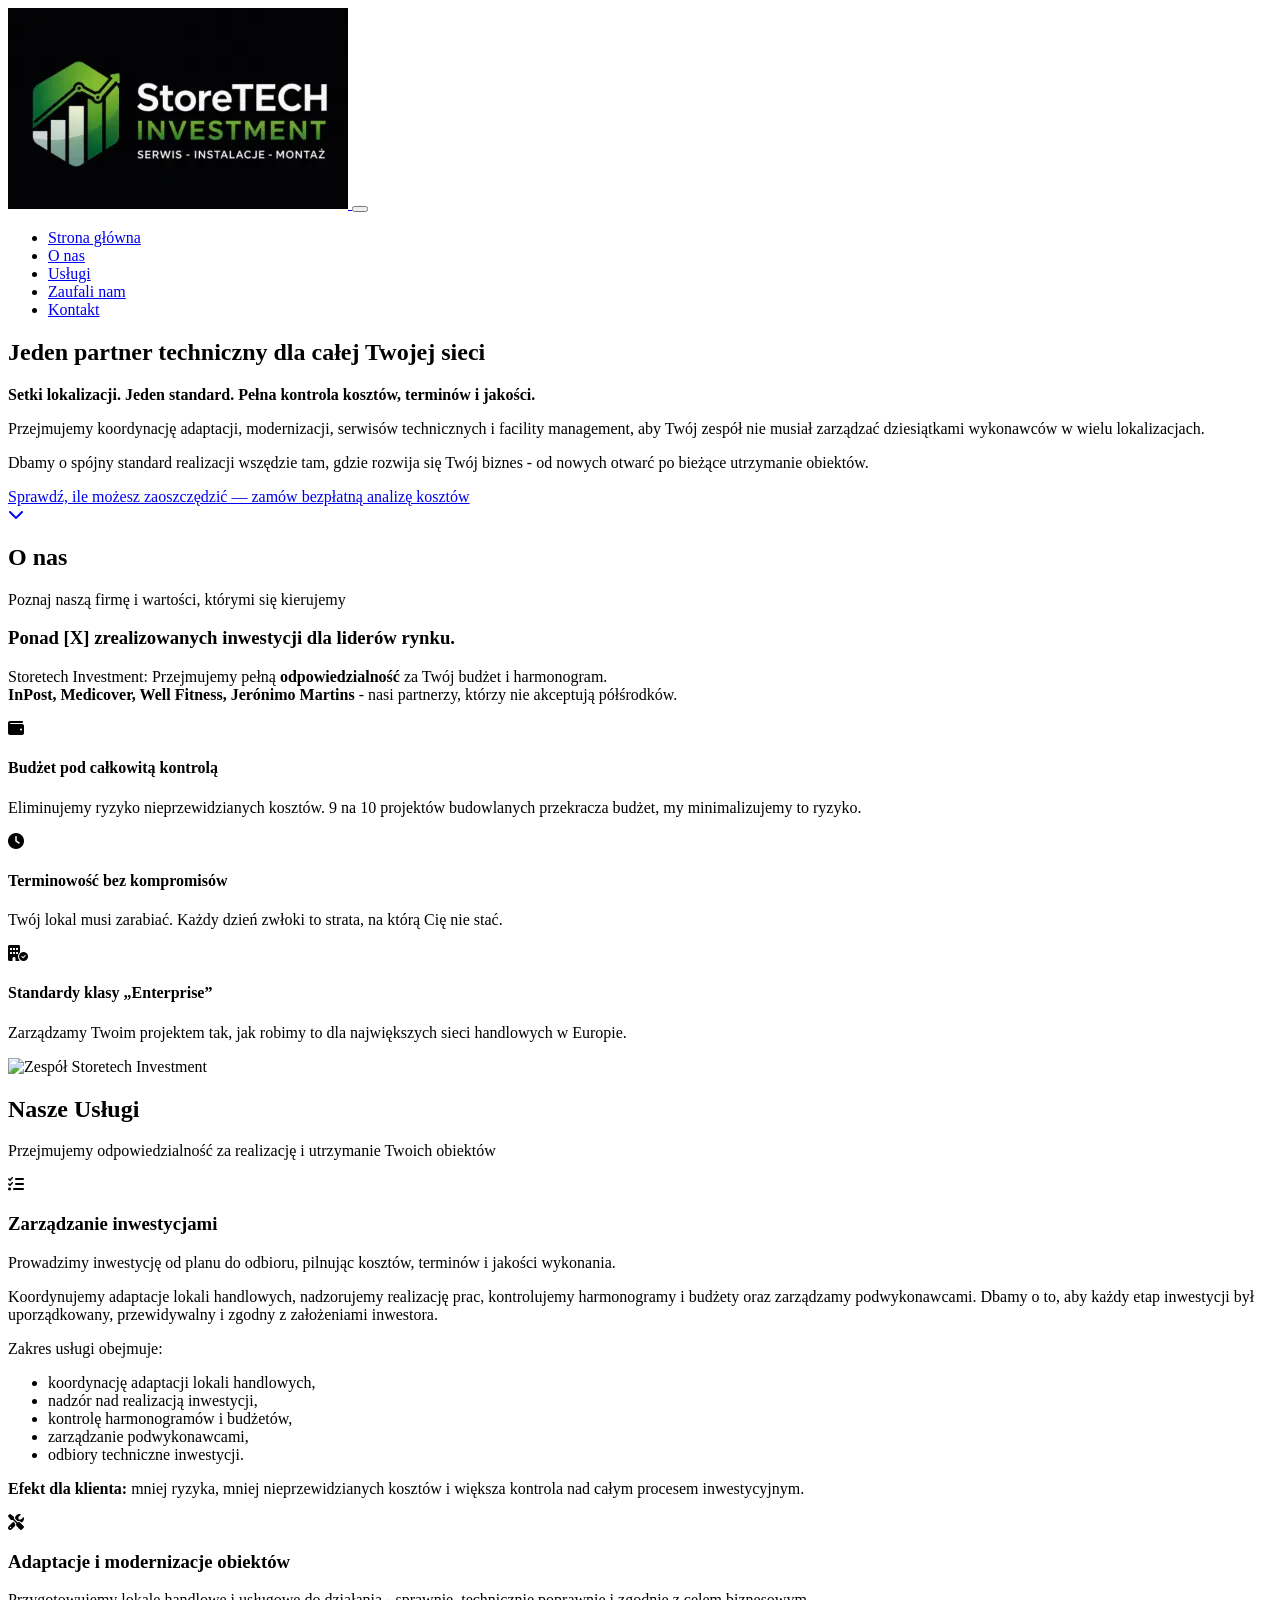
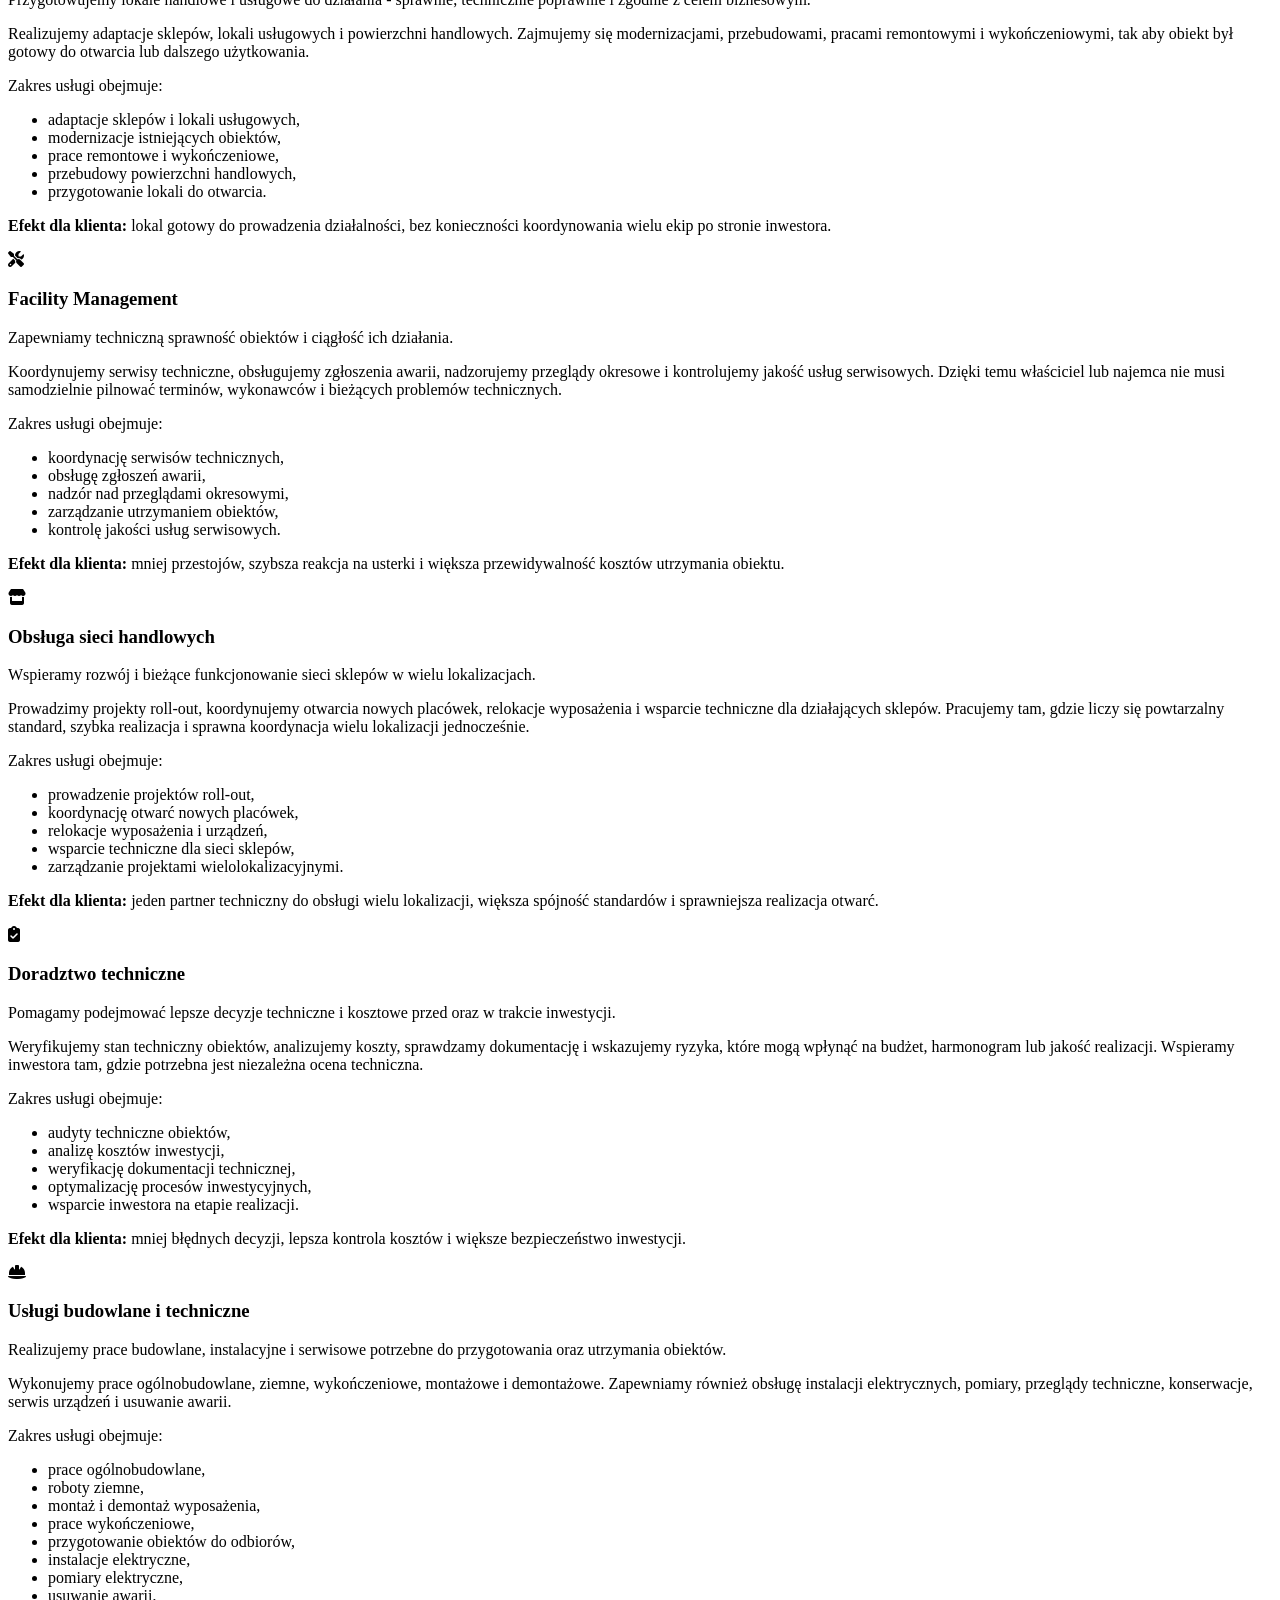
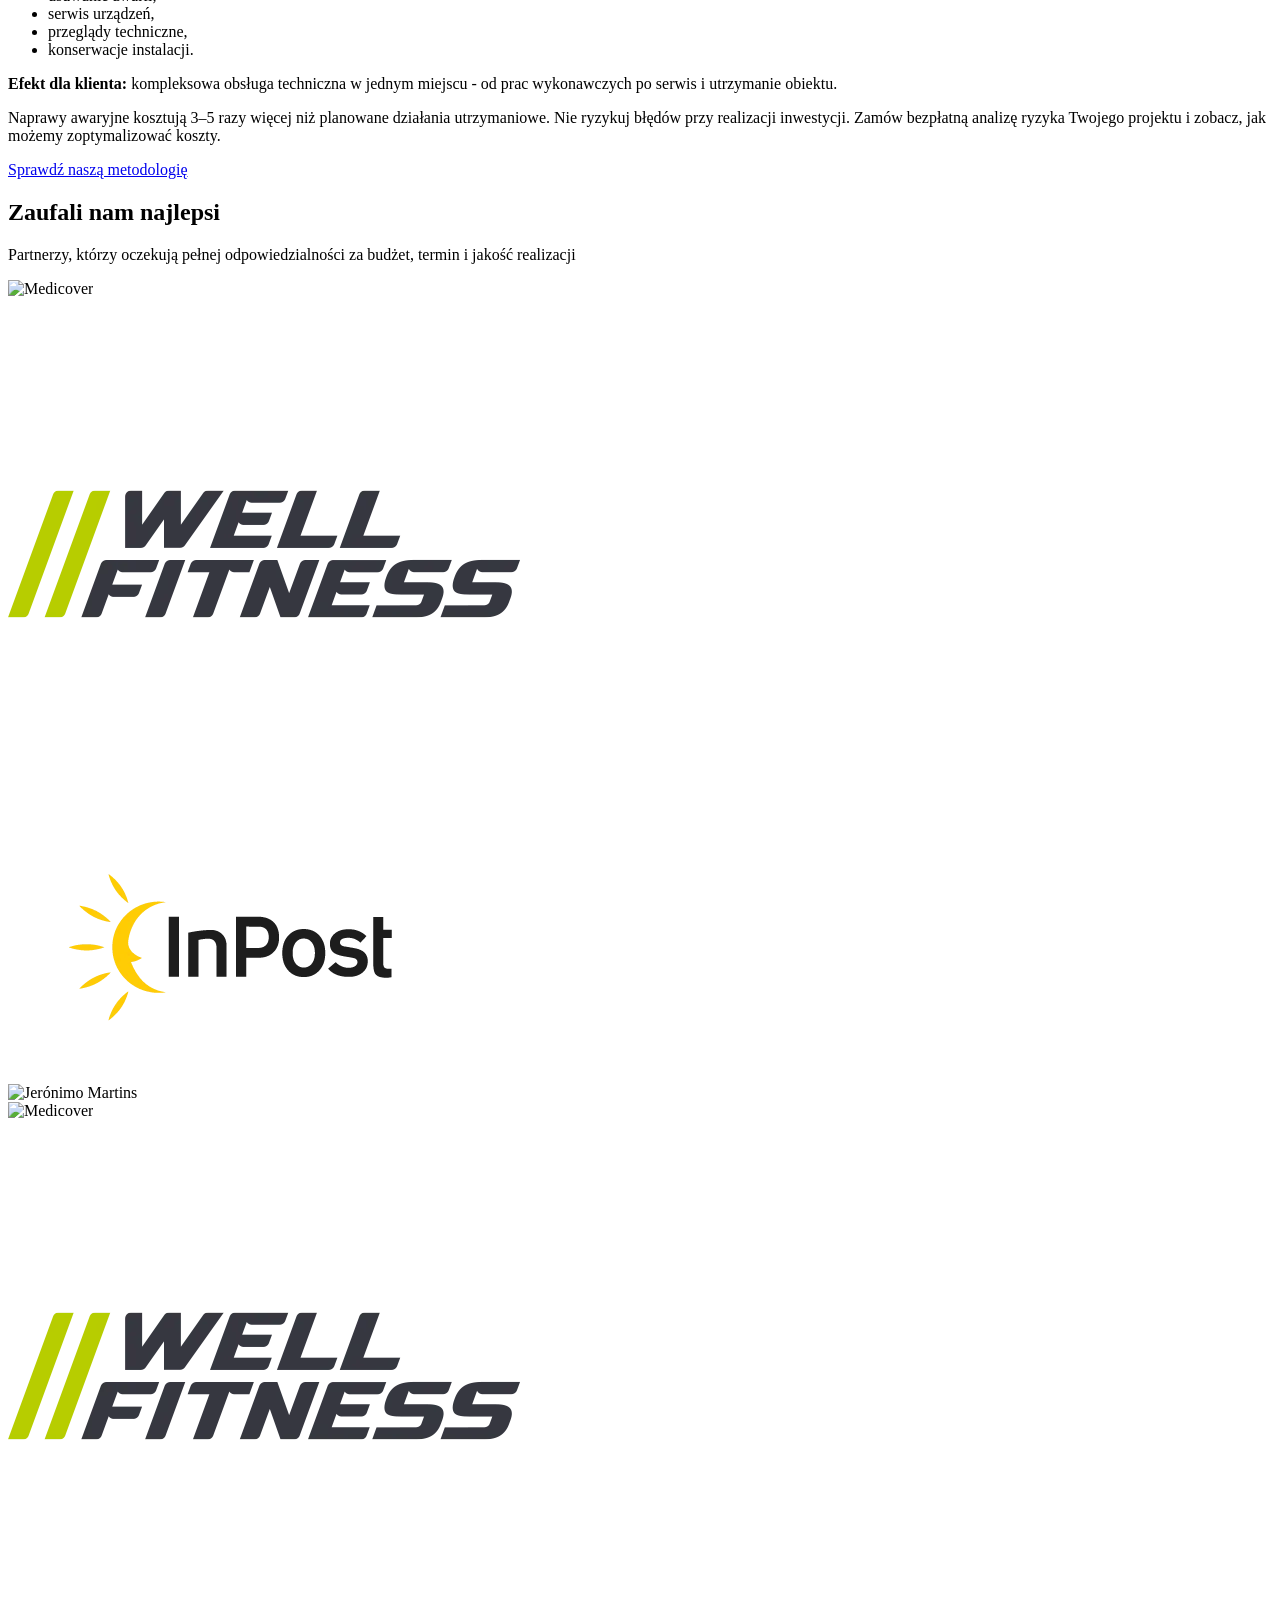
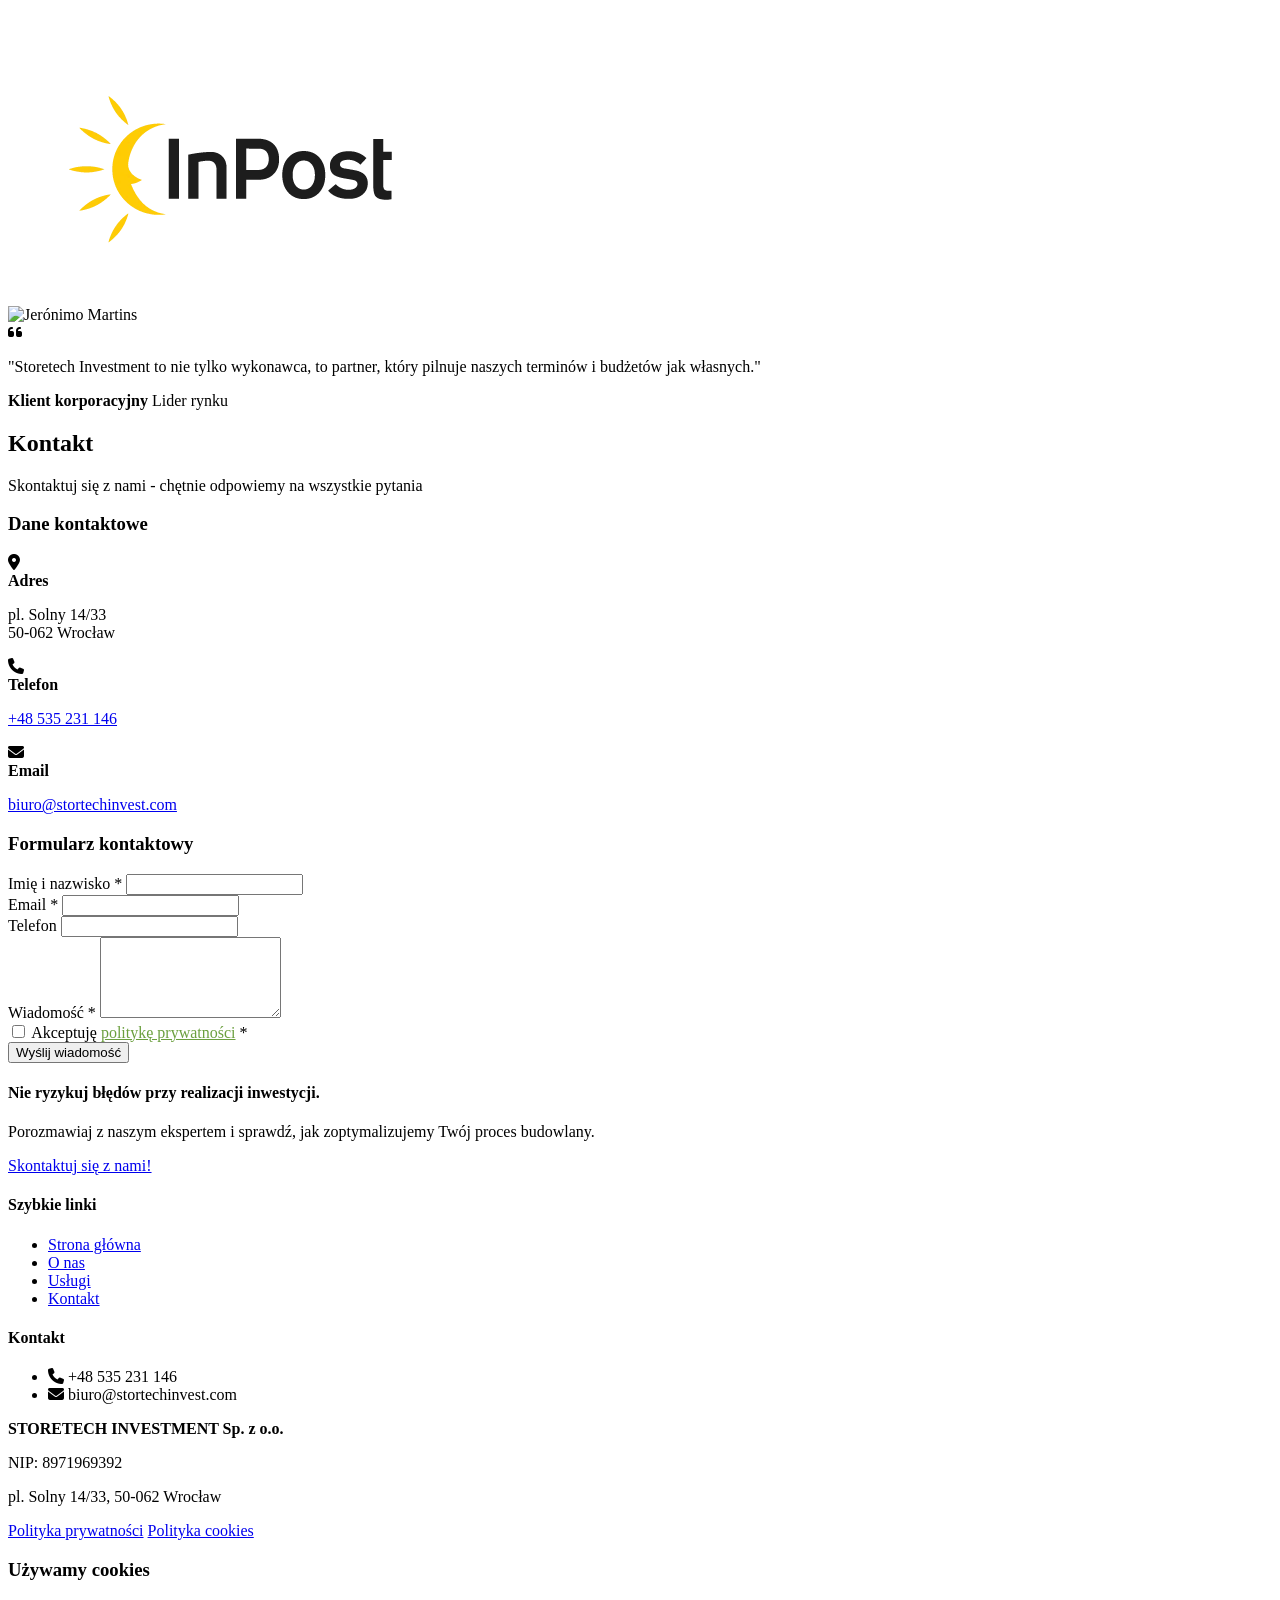
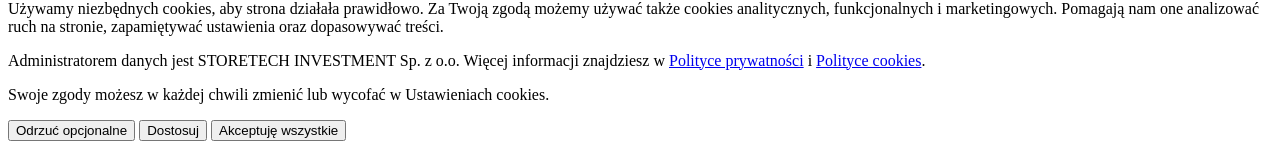
==== index.html @ 6a5b95a0 "Add files via upload" ====
<!DOCTYPE html>
<html lang="pl">
<head>
    <meta charset="UTF-8">
    <meta name="viewport" content="width=device-width, initial-scale=1.0">
    <meta name="description" content="Storetech Investment - Profesjonalne zarządzanie inwestycjami, adaptacje i modernizacje obiektów, facility management. Zaufali nam: Medicover, InPost, Jerónimo Martins.">
    <meta name="keywords" content="zarządzanie inwestycjami, adaptacje lokali, modernizacje obiektów, facility management, koordynacja inwestycji">
    <meta name="author" content="Storetech Investment">
    <title>Storetech Investment - Zarządzanie Inwestycjami i Adaptacje Obiektów</title>
    
    <!-- Open Graph / Facebook -->
    <meta property="og:type" content="website">
    <meta property="og:url" content="https://storetechinvest.com/">
    <meta property="og:title" content="Storetech Investment - Zarządzanie Inwestycjami i Adaptacje Obiektów">
    <meta property="og:description" content="Profesjonalne zarządzanie inwestycjami, adaptacje i modernizacje obiektów, facility management.">
    
    <!-- Favicon -->
    <link rel="icon" type="image/svg+xml" href="favicon.svg">
    <link rel="icon" type="image/png" sizes="192x192" href="favicon-192.png">
    <link rel="apple-touch-icon" href="apple-touch-icon.png">
    
    <!-- CSS -->
    <link rel="stylesheet" href="css/style.css">
    <link rel="preload" as="image" href="facet1.webp" fetchpriority="high">
    
    <!-- Font Awesome for icons -->
    <link rel="preconnect" href="https://cdnjs.cloudflare.com" crossorigin>
    <link rel="stylesheet" href="https://cdnjs.cloudflare.com/ajax/libs/font-awesome/6.4.0/css/all.min.css">
    
    <!-- Google Fonts -->
    <link rel="preconnect" href="https://fonts.googleapis.com">
    <link rel="preconnect" href="https://fonts.gstatic.com" crossorigin>
    <link href="https://fonts.googleapis.com/css2?family=Roboto:wght@300;400;500;700;900&display=swap" rel="stylesheet">
</head>
<body>
    <!-- Navigation -->
    <nav class="navbar" id="navbar">
        <div class="container">
            <div class="nav-wrapper">
                <a href="#home" class="logo">
                    <img src="LOGO1.webp" alt="Storetech Investment" width="340" height="201" decoding="async" fetchpriority="high">
                </a>
                <button class="mobile-menu-toggle" id="mobileMenuToggle" aria-label="Toggle menu">
                    <span></span>
                    <span></span>
                    <span></span>
                </button>
                <ul class="nav-menu" id="navMenu">
                    <li><a href="#home" class="nav-link active">Strona główna</a></li>
                    <li><a href="#about" class="nav-link">O nas</a></li>
                    <li><a href="#services" class="nav-link">Usługi</a></li>
                    <li><a href="#clients" class="nav-link">Zaufali nam</a></li>
                    <li><a href="#contact" class="nav-link">Kontakt</a></li>
                </ul>
            </div>
        </div>
    </nav>

    <!-- Hero Section -->
    <section id="home" class="hero">
        <div class="hero-overlay"></div>
        <div class="container">
            <div class="hero-content">
                <h1 class="hero-title"><strong>Jeden partner techniczny dla całej Twojej sieci</strong></h1>
                <p class="hero-subtitle"><strong>Setki lokalizacji. Jeden standard. Pełna kontrola kosztów, terminów i jakości.</strong></p>
                <div class="hero-description">
                    <p>Przejmujemy koordynację adaptacji, modernizacji, serwisów technicznych i facility management, aby Twój zespół nie musiał zarządzać dziesiątkami wykonawców w wielu lokalizacjach.</p>
                    <p>Dbamy o spójny standard realizacji wszędzie tam, gdzie rozwija się Twój biznes - od nowych otwarć po bieżące utrzymanie obiektów.</p>
                </div>
                <div class="hero-buttons">
                    <a href="#contact" class="btn btn-primary">Sprawdź, ile możesz zaoszczędzić — zamów bezpłatną analizę kosztów</a>
                </div>
            </div>
        </div>
        <div class="hero-scroll">
            <a href="#about" aria-label="Scroll down">
                <i class="fas fa-chevron-down"></i>
            </a>
        </div>
    </section>

    <!-- About Section -->
    <section id="about" class="about">
        <div class="container">
            <div class="section-header">
                <h2 class="section-title">O nas</h2>
                <p class="section-subtitle">Poznaj naszą firmę i wartości, którymi się kierujemy</p>
            </div>
            <div class="about-content">
                <div class="about-text">
                    <h3>Ponad [X] zrealizowanych inwestycji dla liderów rynku.</h3>
                    <p>
                        Storetech Investment: Przejmujemy pełną <strong>odpowiedzialność</strong> za Twój budżet i harmonogram.
                        <br><strong>InPost, Medicover, Well Fitness, Jerónimo Martins</strong> - nasi partnerzy, którzy nie akceptują półśrodków.
                    </p>
                    <div class="about-features">
                        <div class="feature-item">
                            <i class="fas fa-wallet"></i>
                            <div>
                                <h4>Budżet pod całkowitą kontrolą</h4>
                                <p>Eliminujemy ryzyko nieprzewidzianych kosztów. 9 na 10 projektów budowlanych przekracza budżet, my minimalizujemy to ryzyko.</p>
                            </div>
                        </div>
                        <div class="feature-item">
                            <i class="fas fa-clock"></i>
                            <div>
                                <h4>Terminowość bez kompromisów</h4>
                                <p>Twój lokal musi zarabiać. Każdy dzień zwłoki to strata, na którą Cię nie stać.</p>
                            </div>
                        </div>
                        <div class="feature-item">
                            <i class="fas fa-building-circle-check"></i>
                            <div>
                                <h4>Standardy klasy „Enterprise”</h4>
                                <p>Zarządzamy Twoim projektem tak, jak robimy to dla największych sieci handlowych w Europie.</p>
                            </div>
                        </div>
                    </div>
                </div>
                <div class="about-image">
                    <img src="ekipa3.webp" alt="Zespół Storetech Investment" width="900" height="675" loading="lazy" decoding="async">
                </div>
            </div>
        </div>
    </section>

    <!-- Services Section -->
    <section id="services" class="services">
        <div class="container">
            <div class="section-header">
                <h2 class="section-title">Nasze Usługi</h2>
                <p class="section-subtitle">Przejmujemy odpowiedzialność za realizację i utrzymanie Twoich obiektów</p>
            </div>
            <div class="services-grid">
                <div class="service-card">
                    <div class="service-header">
                        <div class="service-icon">
                            <i class="fas fa-tasks"></i>
                        </div>
                        <h3>Zarządzanie inwestycjami</h3>
                    </div>
                    <p class="service-lead">Prowadzimy inwestycję od planu do odbioru, pilnując kosztów, terminów i jakości wykonania.</p>
                    <p class="service-description">Koordynujemy adaptacje lokali handlowych, nadzorujemy realizację prac, kontrolujemy harmonogramy i budżety oraz zarządzamy podwykonawcami. Dbamy o to, aby każdy etap inwestycji był uporządkowany, przewidywalny i zgodny z założeniami inwestora.</p>
                    <p class="service-scope-label">Zakres usługi obejmuje:</p>
                    <ul class="service-list">
                        <li>koordynację adaptacji lokali handlowych,</li>
                        <li>nadzór nad realizacją inwestycji,</li>
                        <li>kontrolę harmonogramów i budżetów,</li>
                        <li>zarządzanie podwykonawcami,</li>
                        <li>odbiory techniczne inwestycji.</li>
                    </ul>
                    <p class="service-outcome"><strong>Efekt dla klienta:</strong> mniej ryzyka, mniej nieprzewidzianych kosztów i większa kontrola nad całym procesem inwestycyjnym.</p>
                </div>
                <div class="service-card">
                    <div class="service-header">
                        <div class="service-icon">
                            <i class="fas fa-tools"></i>
                        </div>
                        <h3>Adaptacje i modernizacje obiektów</h3>
                    </div>
                    <p class="service-lead">Przygotowujemy lokale handlowe i usługowe do działania - sprawnie, technicznie poprawnie i zgodnie z celem biznesowym.</p>
                    <p class="service-description">Realizujemy adaptacje sklepów, lokali usługowych i powierzchni handlowych. Zajmujemy się modernizacjami, przebudowami, pracami remontowymi i wykończeniowymi, tak aby obiekt był gotowy do otwarcia lub dalszego użytkowania.</p>
                    <p class="service-scope-label">Zakres usługi obejmuje:</p>
                    <ul class="service-list">
                        <li>adaptacje sklepów i lokali usługowych,</li>
                        <li>modernizacje istniejących obiektów,</li>
                        <li>prace remontowe i wykończeniowe,</li>
                        <li>przebudowy powierzchni handlowych,</li>
                        <li>przygotowanie lokali do otwarcia.</li>
                    </ul>
                    <p class="service-outcome"><strong>Efekt dla klienta:</strong> lokal gotowy do prowadzenia działalności, bez konieczności koordynowania wielu ekip po stronie inwestora.</p>
                </div>
                <div class="service-card">
                    <div class="service-header">
                        <div class="service-icon">
                            <i class="fas fa-screwdriver-wrench"></i>
                        </div>
                        <h3>Facility Management</h3>
                    </div>
                    <p class="service-lead">Zapewniamy techniczną sprawność obiektów i ciągłość ich działania.</p>
                    <p class="service-description">Koordynujemy serwisy techniczne, obsługujemy zgłoszenia awarii, nadzorujemy przeglądy okresowe i kontrolujemy jakość usług serwisowych. Dzięki temu właściciel lub najemca nie musi samodzielnie pilnować terminów, wykonawców i bieżących problemów technicznych.</p>
                    <p class="service-scope-label">Zakres usługi obejmuje:</p>
                    <ul class="service-list">
                        <li>koordynację serwisów technicznych,</li>
                        <li>obsługę zgłoszeń awarii,</li>
                        <li>nadzór nad przeglądami okresowymi,</li>
                        <li>zarządzanie utrzymaniem obiektów,</li>
                        <li>kontrolę jakości usług serwisowych.</li>
                    </ul>
                    <p class="service-outcome"><strong>Efekt dla klienta:</strong> mniej przestojów, szybsza reakcja na usterki i większa przewidywalność kosztów utrzymania obiektu.</p>
                </div>
                <div class="service-card">
                    <div class="service-header">
                        <div class="service-icon">
                            <i class="fas fa-store"></i>
                        </div>
                        <h3>Obsługa sieci handlowych</h3>
                    </div>
                    <p class="service-lead">Wspieramy rozwój i bieżące funkcjonowanie sieci sklepów w wielu lokalizacjach.</p>
                    <p class="service-description">Prowadzimy projekty roll-out, koordynujemy otwarcia nowych placówek, relokacje wyposażenia i wsparcie techniczne dla działających sklepów. Pracujemy tam, gdzie liczy się powtarzalny standard, szybka realizacja i sprawna koordynacja wielu lokalizacji jednocześnie.</p>
                    <p class="service-scope-label">Zakres usługi obejmuje:</p>
                    <ul class="service-list">
                        <li>prowadzenie projektów roll-out,</li>
                        <li>koordynację otwarć nowych placówek,</li>
                        <li>relokacje wyposażenia i urządzeń,</li>
                        <li>wsparcie techniczne dla sieci sklepów,</li>
                        <li>zarządzanie projektami wielolokalizacyjnymi.</li>
                    </ul>
                    <p class="service-outcome"><strong>Efekt dla klienta:</strong> jeden partner techniczny do obsługi wielu lokalizacji, większa spójność standardów i sprawniejsza realizacja otwarć.</p>
                </div>
                <div class="service-card">
                    <div class="service-header">
                        <div class="service-icon">
                            <i class="fas fa-clipboard-check"></i>
                        </div>
                        <h3>Doradztwo techniczne</h3>
                    </div>
                    <p class="service-lead">Pomagamy podejmować lepsze decyzje techniczne i kosztowe przed oraz w trakcie inwestycji.</p>
                    <p class="service-description">Weryfikujemy stan techniczny obiektów, analizujemy koszty, sprawdzamy dokumentację i wskazujemy ryzyka, które mogą wpłynąć na budżet, harmonogram lub jakość realizacji. Wspieramy inwestora tam, gdzie potrzebna jest niezależna ocena techniczna.</p>
                    <p class="service-scope-label">Zakres usługi obejmuje:</p>
                    <ul class="service-list">
                        <li>audyty techniczne obiektów,</li>
                        <li>analizę kosztów inwestycji,</li>
                        <li>weryfikację dokumentacji technicznej,</li>
                        <li>optymalizację procesów inwestycyjnych,</li>
                        <li>wsparcie inwestora na etapie realizacji.</li>
                    </ul>
                    <p class="service-outcome"><strong>Efekt dla klienta:</strong> mniej błędnych decyzji, lepsza kontrola kosztów i większe bezpieczeństwo inwestycji.</p>
                </div>
                <div class="service-card">
                    <div class="service-header">
                        <div class="service-icon">
                            <i class="fas fa-hard-hat"></i>
                        </div>
                        <h3>Usługi budowlane i techniczne</h3>
                    </div>
                    <p class="service-lead">Realizujemy prace budowlane, instalacyjne i serwisowe potrzebne do przygotowania oraz utrzymania obiektów.</p>
                    <p class="service-description">Wykonujemy prace ogólnobudowlane, ziemne, wykończeniowe, montażowe i demontażowe. Zapewniamy również obsługę instalacji elektrycznych, pomiary, przeglądy techniczne, konserwacje, serwis urządzeń i usuwanie awarii.</p>
                    <p class="service-scope-label">Zakres usługi obejmuje:</p>
                    <ul class="service-list">
                        <li>prace ogólnobudowlane,</li>
                        <li>roboty ziemne,</li>
                        <li>montaż i demontaż wyposażenia,</li>
                        <li>prace wykończeniowe,</li>
                        <li>przygotowanie obiektów do odbiorów,</li>
                        <li>instalacje elektryczne,</li>
                        <li>pomiary elektryczne,</li>
                        <li>usuwanie awarii,</li>
                        <li>serwis urządzeń,</li>
                        <li>przeglądy techniczne,</li>
                        <li>konserwacje instalacji.</li>
                    </ul>
                    <p class="service-outcome"><strong>Efekt dla klienta:</strong> kompleksowa obsługa techniczna w jednym miejscu - od prac wykonawczych po serwis i utrzymanie obiektu.</p>
                </div>
            </div>
            <div class="services-cta">
                <p>Naprawy awaryjne kosztują 3–5 razy więcej niż planowane działania utrzymaniowe. Nie ryzykuj błędów przy realizacji inwestycji. Zamów bezpłatną analizę ryzyka Twojego projektu i zobacz, jak możemy zoptymalizować koszty.</p>
                <a href="#contact" class="btn btn-primary">Sprawdź naszą metodologię</a>
            </div>
        </div>
    </section>

    <!-- Clients Section -->
    <section id="clients" class="clients">
        <div class="container">
            <div class="section-header">
                <h2 class="section-title">Zaufali nam najlepsi</h2>
                <p class="section-subtitle">Partnerzy, którzy oczekują pełnej odpowiedzialności za budżet, termin i jakość realizacji</p>
            </div>
            <div class="clients-content">
                <div class="clients-carousel">
                    <div class="clients-track">
                        <div class="client-card">
                            <div class="client-logo">
                                <img src="medi_logo.webp" alt="Medicover" width="444" height="275" loading="lazy" decoding="async">
                            </div>
                        </div>
                        <div class="client-card">
                            <div class="client-logo">
                                <img src="well-fitness-logo.webp" alt="Well Fitness" width="512" height="512" loading="lazy" decoding="async">
                            </div>
                        </div>
                        <div class="client-card">
                            <div class="client-logo">
                                <img src="inpost_logo.webp" alt="InPost" width="444" height="266" loading="lazy" decoding="async">
                            </div>
                        </div>
                        <div class="client-card">
                            <div class="client-logo">
                                <img src="jm_logo.webp" alt="Jerónimo Martins" width="320" height="332" loading="lazy" decoding="async">
                            </div>
                        </div>
                        <!-- Duplicate for seamless loop -->
                        <div class="client-card">
                            <div class="client-logo">
                                <img src="medi_logo.webp" alt="Medicover" width="444" height="275" loading="lazy" decoding="async">
                            </div>
                        </div>
                        <div class="client-card">
                            <div class="client-logo">
                                <img src="well-fitness-logo.webp" alt="Well Fitness" width="512" height="512" loading="lazy" decoding="async">
                            </div>
                        </div>
                        <div class="client-card">
                            <div class="client-logo">
                                <img src="inpost_logo.webp" alt="InPost" width="444" height="266" loading="lazy" decoding="async">
                            </div>
                        </div>
                        <div class="client-card">
                            <div class="client-logo">
                                <img src="jm_logo.webp" alt="Jerónimo Martins" width="320" height="332" loading="lazy" decoding="async">
                            </div>
                        </div>
                    </div>
                </div>
                <div class="testimonials">
                    <div class="testimonial-card">
                        <div class="testimonial-content">
                            <i class="fas fa-quote-left"></i>
                            <p>"Storetech Investment to nie tylko wykonawca, to partner, który pilnuje naszych terminów i budżetów jak własnych."</p>
                            <div class="testimonial-author">
                                <strong>Klient korporacyjny</strong>
                                <span>Lider rynku</span>
                            </div>
                        </div>
                    </div>
                </div>
            </div>
        </div>
    </section>

    <!-- Contact Section -->
    <section id="contact" class="contact">
        <div class="container">
            <div class="section-header">
                <h2 class="section-title">Kontakt</h2>
                <p class="section-subtitle">Skontaktuj się z nami - chętnie odpowiemy na wszystkie pytania</p>
            </div>
            <div class="contact-content">
                <div class="contact-info">
                    <h3>Dane kontaktowe</h3>
                    <div class="contact-item">
                        <i class="fas fa-map-marker-alt"></i>
                        <div>
                            <strong>Adres</strong>
                            <p>pl. Solny 14/33<br>50-062 Wrocław</p>
                        </div>
                    </div>
                    <div class="contact-item">
                        <i class="fas fa-phone"></i>
                        <div>
                            <strong>Telefon</strong>
                            <p><a href="tel:+48535231146">+48 535 231 146</a></p>
                        </div>
                    </div>
                    <div class="contact-item">
                        <i class="fas fa-envelope"></i>
                        <div>
                            <strong>Email</strong>
                            <p><a href="mailto:biuro@stortechinvest.com">biuro@stortechinvest.com</a></p>
                        </div>
                    </div>
                </div>
                <div class="contact-form-wrapper">
                    <h3>Formularz kontaktowy</h3>
                    <form id="contactForm" class="contact-form">
                        <div class="form-group">
                            <label for="name">Imię i nazwisko *</label>
                            <input type="text" id="name" name="name" required>
                            <span class="error-message" id="nameError"></span>
                        </div>
                        <div class="form-group">
                            <label for="email">Email *</label>
                            <input type="email" id="email" name="email" required>
                            <span class="error-message" id="emailError"></span>
                        </div>
                        <div class="form-group">
                            <label for="phone">Telefon</label>
                            <input type="tel" id="phone" name="phone">
                            <span class="error-message" id="phoneError"></span>
                        </div>
                        <div class="form-group">
                            <label for="message">Wiadomość *</label>
                            <textarea id="message" name="message" rows="5" required></textarea>
                            <span class="error-message" id="messageError"></span>
                        </div>
                        <div class="form-group">
                            <label class="checkbox-label">
                                <input type="checkbox" id="privacy" name="privacy" required>
                                <span>Akceptuję <a href="polityka-prywatnosci.html" target="_blank" style="color: #6B9F3E; text-decoration: underline;">politykę prywatności</a> *</span>
                            </label>
                            <span class="error-message" id="privacyError"></span>
                        </div>
                        <button type="submit" class="btn btn-primary btn-submit">
                            <span class="btn-text">Wyślij wiadomość</span>
                            <span class="btn-loading" style="display: none;">
                                <i class="fas fa-spinner fa-spin"></i> Wysyłanie...
                            </span>
                        </button>
                        <div class="form-message" id="formMessage"></div>
                    </form>
                </div>
            </div>
        </div>
    </section>

    <!-- Footer -->
    <footer class="footer">
        <div class="container">
            <div class="footer-content">
                <div class="footer-section">
                    <h4>Nie ryzykuj błędów przy realizacji inwestycji.</h4>
                    <p>Porozmawiaj z naszym ekspertem i sprawdź, jak zoptymalizujemy Twój proces budowlany.</p>
                    <a href="#contact" class="btn btn-primary footer-cta-button">Skontaktuj się z nami!</a>
                </div>
                <div class="footer-section">
                    <h4>Szybkie linki</h4>
                    <ul>
                        <li><a href="#home">Strona główna</a></li>
                        <li><a href="#about">O nas</a></li>
                        <li><a href="#services">Usługi</a></li>
                        <li><a href="#contact">Kontakt</a></li>
                    </ul>
                </div>
                <div class="footer-section">
                    <h4>Kontakt</h4>
                    <ul>
                        <li><i class="fas fa-phone"></i> +48 535 231 146</li>
                        <li><i class="fas fa-envelope"></i> biuro@stortechinvest.com</li>
                    </ul>
                </div>
            </div>
            <div class="footer-bottom">
                <div class="footer-company-data">
                    <p><strong>STORETECH INVESTMENT Sp. z o.o.</strong></p>
                    <p>NIP: 8971969392</p>
                    <p>pl. Solny 14/33, 50-062 Wrocław</p>
                </div>
                <div class="footer-links">
                    <a href="polityka-prywatnosci.html">Polityka prywatności</a>
                    <a href="polityka-cookies.html">Polityka cookies</a>
                </div>
            </div>
        </div>
    </footer>

    <!-- Cookie Consent Banner -->
    <div id="cookieConsent" class="cookie-consent">
        <div class="cookie-content">
            <h3>Używamy cookies</h3>
            <p>Używamy niezbędnych cookies, aby strona działała prawidłowo. Za Twoją zgodą możemy używać także cookies analitycznych, funkcjonalnych i marketingowych. Pomagają nam one analizować ruch na stronie, zapamiętywać ustawienia oraz dopasowywać treści.</p>
            <p class="cookie-info">Administratorem danych jest STORETECH INVESTMENT Sp. z o.o. Więcej informacji znajdziesz w <a href="polityka-prywatnosci.html">Polityce prywatności</a> i <a href="polityka-cookies.html">Polityce cookies</a>.</p>
            <p class="cookie-settings-info">Swoje zgody możesz w każdej chwili zmienić lub wycofać w Ustawieniach cookies.</p>
            
            <div id="cookieOptions" class="cookie-options" style="display: none;">
                <label class="cookie-checkbox">
                    <input type="checkbox" id="cookieNecessary" checked disabled>
                    <span>Niezbędne (wymagane)</span>
                </label>
                <label class="cookie-checkbox">
                    <input type="checkbox" id="cookieAnalytics">
                    <span>Analityczne</span>
                </label>
                <label class="cookie-checkbox">
                    <input type="checkbox" id="cookieFunctional">
                    <span>Funkcjonalne</span>
                </label>
                <label class="cookie-checkbox">
                    <input type="checkbox" id="cookieMarketing">
                    <span>Marketingowe</span>
                </label>
            </div>
            
            <div class="cookie-buttons">
                <button id="rejectOptional" class="cookie-btn cookie-btn-reject">Odrzuć opcjonalne</button>
                <button id="customizeConsent" class="cookie-btn cookie-btn-customize">Dostosuj</button>
                <button id="acceptAll" class="cookie-btn cookie-btn-accept">Akceptuję wszystkie</button>
            </div>
            
            <div id="saveCustom" class="cookie-buttons" style="display: none;">
                <button id="saveCustomConsent" class="cookie-btn cookie-btn-accept">Zapisz wybór</button>
            </div>
        </div>
    </div>

    <!-- JavaScript -->
    <script src="js/main.js"></script>
</body>
</html>
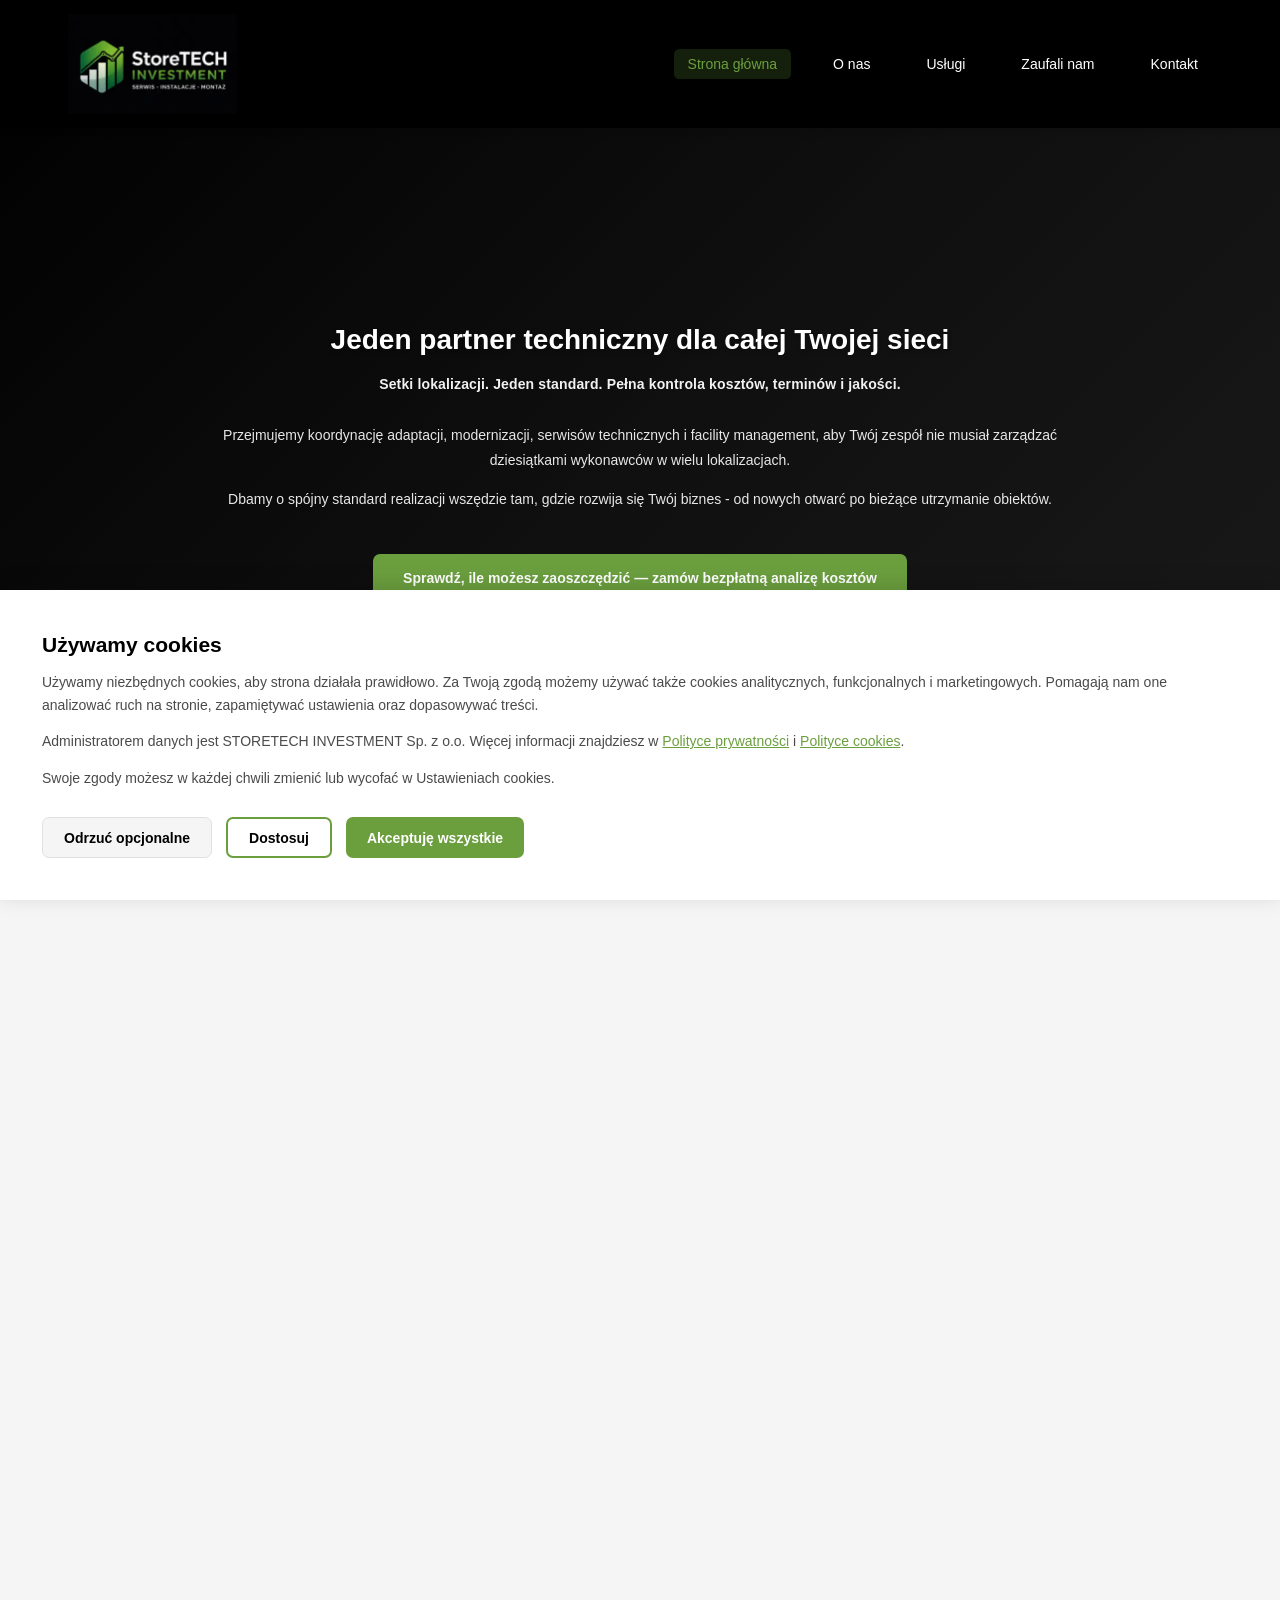
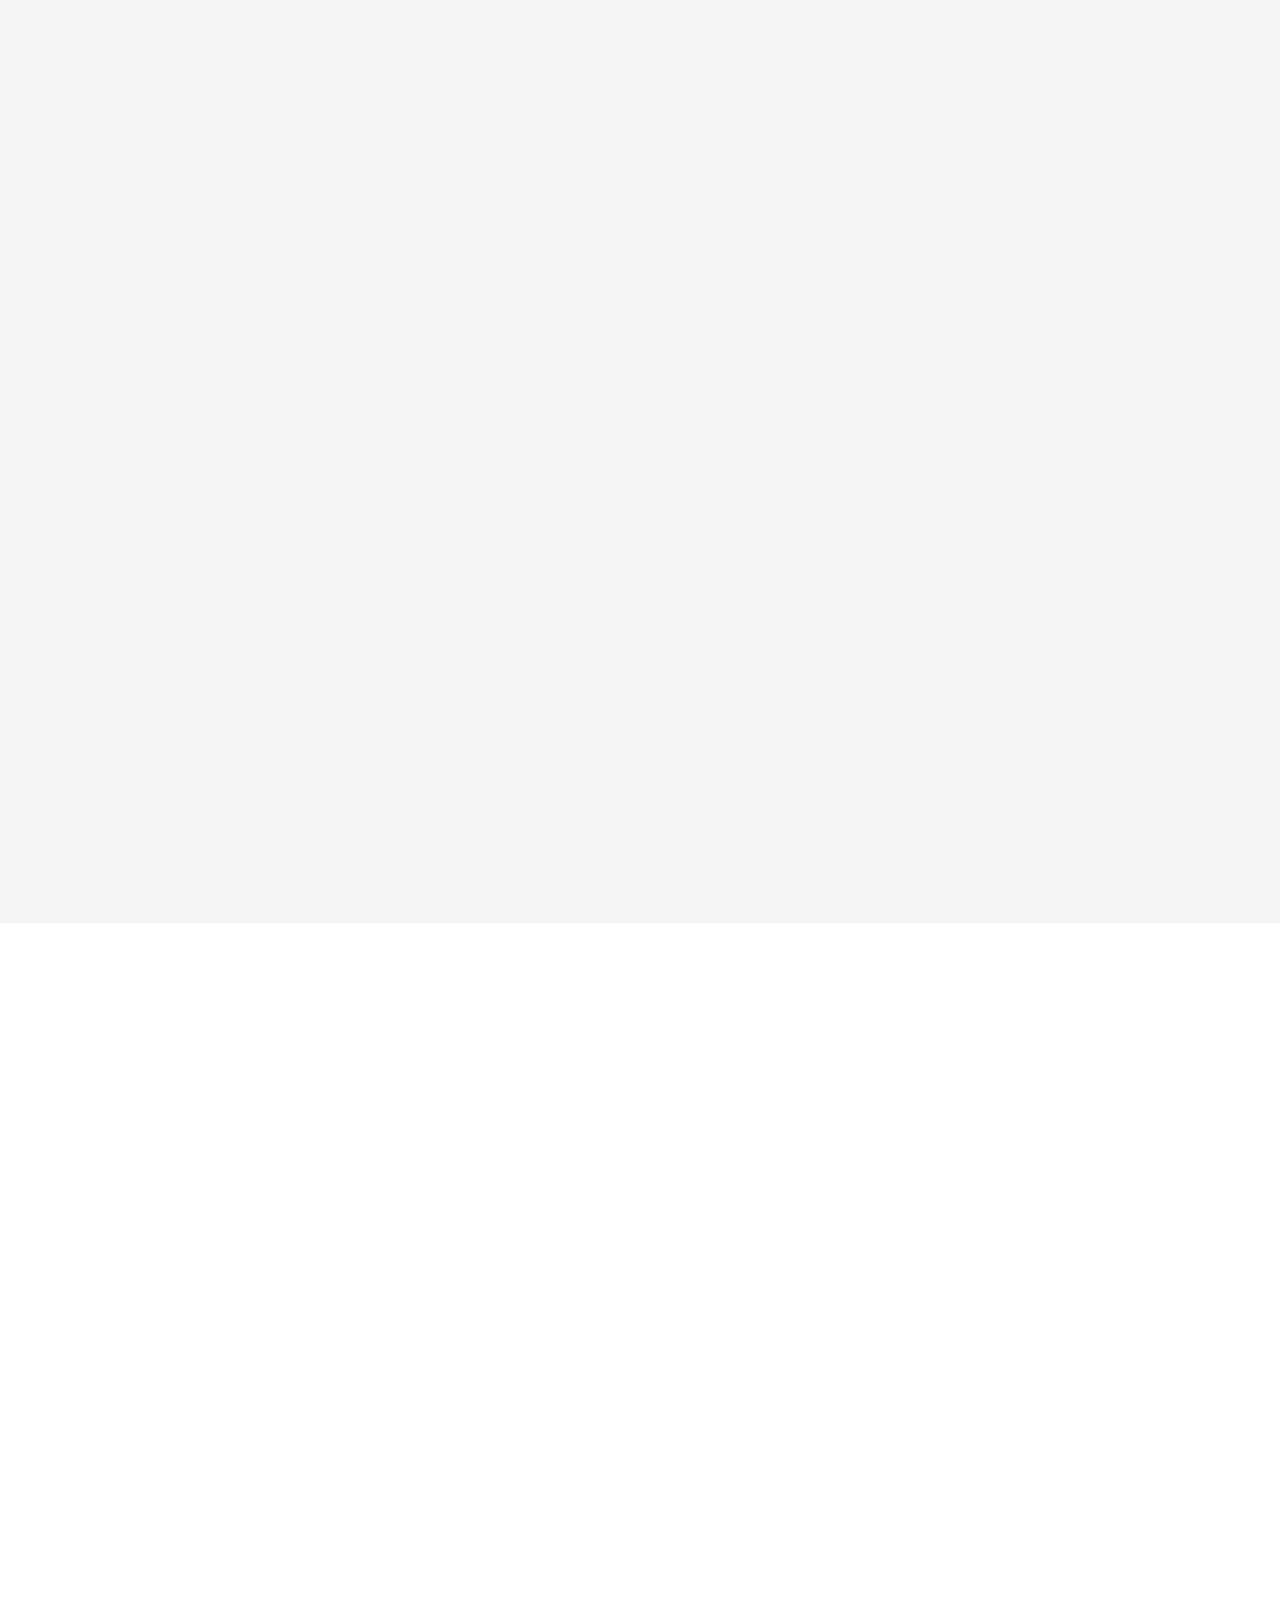
==== commit dd9a641b: "Update index.html" ====
--- a/index.html
+++ b/index.html
@@ -118,7 +118,7 @@
                     </div>
                 </div>
                 <div class="about-image">
-                    <img src="ekipa3.webp" alt="Zespół Storetech Investment" width="900" height="675" loading="lazy" decoding="async">
+                    <img src="ekipa3.png" alt="Zespół Storetech Investment" width="900" height="675" loading="lazy" decoding="async">
                 </div>
             </div>
         </div>
@@ -272,7 +272,7 @@
                     <div class="clients-track">
                         <div class="client-card">
                             <div class="client-logo">
-                                <img src="medi_logo.webp" alt="Medicover" width="444" height="275" loading="lazy" decoding="async">
+                                <img src="medi_logo.png" alt="Medicover" width="444" height="275" loading="lazy" decoding="async">
                             </div>
                         </div>
                         <div class="client-card">
@@ -287,13 +287,13 @@
                         </div>
                         <div class="client-card">
                             <div class="client-logo">
-                                <img src="jm_logo.webp" alt="Jerónimo Martins" width="320" height="332" loading="lazy" decoding="async">
+                                <img src="jm_logo.jpg" alt="Jerónimo Martins" width="320" height="332" loading="lazy" decoding="async">
                             </div>
                         </div>
                         <!-- Duplicate for seamless loop -->
                         <div class="client-card">
                             <div class="client-logo">
-                                <img src="medi_logo.webp" alt="Medicover" width="444" height="275" loading="lazy" decoding="async">
+                                   <img src="medi_logo.png" alt="Medicover" width="444" height="275" loading="lazy" decoding="async">
                             </div>
                         </div>
                         <div class="client-card">
@@ -308,7 +308,7 @@
                         </div>
                         <div class="client-card">
                             <div class="client-logo">
-                                <img src="jm_logo.webp" alt="Jerónimo Martins" width="320" height="332" loading="lazy" decoding="async">
+                                <img src="jm_logo.jpg" alt="Jerónimo Martins" width="320" height="332" loading="lazy" decoding="async">
                             </div>
                         </div>
                     </div>
--- a/css/style.css
+++ b/css/style.css
@@ -0,0 +1,1199 @@
+/* ===================================
+   Reset & Base Styles
+   =================================== */
+* {
+    margin: 0;
+    padding: 0;
+    box-sizing: border-box;
+}
+
+:root {
+    /* Colors - Storetech Investment Brand */
+    --primary-color: #000000;
+    --primary-dark: #1a1a1a;
+    --secondary-color: #6B9F3E;
+    --accent-color: #8BC34A;
+    --text-dark: #000000;
+    --text-light: #4a4a4a;
+    --bg-light: #f5f5f5;
+    --bg-white: #ffffff;
+    --border-color: #e0e0e0;
+    --success-color: #6B9F3E;
+    --error-color: #ef4444;
+    
+    /* Spacing */
+    --spacing-xs: 0.5rem;
+    --spacing-sm: 1rem;
+    --spacing-md: 2rem;
+    --spacing-lg: 3rem;
+    --spacing-xl: 4rem;
+    
+    /* Typography */
+    --font-family: 'Roboto', -apple-system, BlinkMacSystemFont, 'Segoe UI', sans-serif;
+    --font-size-base: 14px;
+    --font-size-title: 28px;
+    --font-size-small: 10px;
+    
+    /* Transitions */
+    --transition-fast: 0.2s ease;
+    --transition-normal: 0.3s ease;
+    
+    /* Shadows */
+    --shadow-sm: 0 1px 2px 0 rgba(0, 0, 0, 0.05);
+    --shadow-md: 0 4px 6px -1px rgba(0, 0, 0, 0.1);
+    --shadow-lg: 0 10px 15px -3px rgba(0, 0, 0, 0.1);
+    --shadow-xl: 0 20px 25px -5px rgba(0, 0, 0, 0.1);
+}
+
+html {
+    scroll-behavior: smooth;
+    font-size: var(--font-size-base);
+    scroll-padding-top: 110px;
+}
+
+body {
+    font-family: var(--font-family);
+    color: var(--text-dark);
+    line-height: 1.6;
+    background-color: var(--bg-white);
+    overflow-x: hidden;
+}
+
+.container {
+    max-width: 1200px;
+    margin: 0 auto;
+    padding: 0 var(--spacing-md);
+}
+
+/* ===================================
+   Typography
+   =================================== */
+h1, h2, h3, h4, h5, h6 {
+    font-weight: 700;
+    line-height: 1.2;
+    margin-bottom: var(--spacing-sm);
+}
+
+h1 { font-size: var(--font-size-title); }
+h2 { font-size: var(--font-size-title); }
+h3 { font-size: var(--font-size-title); }
+h4 { font-size: var(--font-size-base); }
+
+p {
+    margin-bottom: var(--spacing-sm);
+}
+
+a {
+    color: var(--primary-color);
+    text-decoration: none;
+    transition: color var(--transition-fast);
+}
+
+a:hover {
+    color: var(--primary-dark);
+}
+
+/* ===================================
+   Navigation
+   =================================== */
+.navbar {
+    position: fixed;
+    top: 0;
+    left: 0;
+    right: 0;
+    background-color: #000000;
+    box-shadow: var(--shadow-md);
+    z-index: 1000;
+    transition: background-color var(--transition-normal), box-shadow var(--transition-normal);
+}
+
+.navbar.scrolled {
+    background-color: rgba(0, 0, 0, 0.92);
+    box-shadow: 0 4px 12px rgba(0, 0, 0, 0.25);
+}
+
+.nav-wrapper {
+    display: flex;
+    justify-content: space-between;
+    align-items: center;
+    padding: var(--spacing-sm) 0;
+}
+
+.logo {
+    display: flex;
+    align-items: center;
+    gap: var(--spacing-xs);
+    font-size: 1.25rem;
+    font-weight: 700;
+    color: var(--bg-white);
+}
+
+.logo img {
+    height: 100px;
+    width: auto;
+}
+
+.logo i {
+    font-size: 1.5rem;
+}
+
+.nav-menu {
+    display: flex;
+    list-style: none;
+    gap: var(--spacing-md);
+}
+
+.nav-link {
+    color: var(--bg-white);
+    font-weight: 500;
+    padding: var(--spacing-xs) var(--spacing-sm);
+    border-radius: 0.375rem;
+    transition: color var(--transition-fast), background-color var(--transition-fast);
+}
+
+.nav-link:hover,
+.nav-link.active {
+    color: var(--secondary-color);
+    background-color: rgba(107, 159, 62, 0.2);
+}
+
+.mobile-menu-toggle {
+    display: none;
+    flex-direction: column;
+    gap: 0.25rem;
+    background: none;
+    border: none;
+    cursor: pointer;
+    padding: var(--spacing-xs);
+}
+
+.mobile-menu-toggle span {
+    width: 1.5rem;
+    height: 2px;
+    background-color: var(--bg-white);
+    transition: all var(--transition-fast);
+}
+
+/* ===================================
+   Hero Section
+   =================================== */
+.hero {
+    position: relative;
+    min-height: 100vh;
+    display: flex;
+    align-items: center;
+    justify-content: center;
+    background: linear-gradient(135deg, #000000 0%, #1a1a1a 50%, #2d2d2d 100%);
+    color: var(--bg-white);
+    padding-top: 80px;
+    overflow: hidden;
+}
+
+.hero::before {
+    content: '';
+    position: absolute;
+    top: 0;
+    left: 0;
+    right: 0;
+    bottom: 0;
+    background-image: url('../facet1.webp');
+    background-size: cover;
+    background-position: center;
+    background-repeat: no-repeat;
+    opacity: 0.3;
+    z-index: 0;
+}
+
+.hero-overlay {
+    position: absolute;
+    top: 0;
+    left: 0;
+    right: 0;
+    bottom: 0;
+    background: rgba(0, 0, 0, 0.4);
+    z-index: 0;
+}
+
+.hero-content {
+    position: relative;
+    z-index: 1;
+    text-align: center;
+    max-width: 860px;
+    animation: fadeInUp 1s ease;
+}
+
+.hero-title {
+    font-size: 28px;
+    font-weight: 700;
+    margin-bottom: var(--spacing-sm);
+    text-shadow: 0 2px 4px rgba(0, 0, 0, 0.2);
+    line-height: 1.3;
+}
+
+.hero-subtitle {
+    font-size: 14px;
+    font-weight: 700;
+    margin-bottom: var(--spacing-md);
+    opacity: 0.95;
+    letter-spacing: 0.01em;
+}
+
+.hero-description {
+    font-size: 14px;
+    margin-bottom: var(--spacing-lg);
+    opacity: 0.9;
+    line-height: 1.8;
+}
+
+.hero-description p {
+    margin: 0 0 var(--spacing-sm);
+}
+
+.hero-description p:last-child {
+    margin-bottom: 0;
+}
+
+.hero-buttons {
+    display: flex;
+    gap: var(--spacing-sm);
+    justify-content: center;
+    flex-wrap: wrap;
+}
+
+.hero-buttons .btn {
+    min-width: min(100%, 520px);
+}
+
+.hero-scroll {
+    position: absolute;
+    bottom: var(--spacing-lg);
+    left: 50%;
+    transform: translateX(-50%);
+    animation: bounce 2s infinite;
+}
+
+.hero-scroll a {
+    color: var(--bg-white);
+    font-size: 2rem;
+    opacity: 0.7;
+    transition: opacity var(--transition-fast);
+}
+
+.hero-scroll a:hover {
+    opacity: 1;
+}
+
+/* ===================================
+   Buttons
+   =================================== */
+.btn {
+    display: inline-block;
+    padding: 0.75rem 2rem;
+    border-radius: 0.5rem;
+    font-weight: 600;
+    text-align: center;
+    cursor: pointer;
+    transition: transform var(--transition-fast), box-shadow var(--transition-fast), background-color var(--transition-fast), color var(--transition-fast), border-color var(--transition-fast);
+    border: 2px solid transparent;
+}
+
+.btn-primary {
+    background-color: var(--secondary-color);
+    color: var(--bg-white);
+}
+
+.btn-primary:hover {
+    background-color: #5a8a33;
+    transform: translateY(-2px);
+    box-shadow: var(--shadow-lg);
+}
+
+.btn-secondary {
+    background-color: var(--secondary-color);
+    color: var(--bg-white);
+    border-color: var(--secondary-color);
+}
+
+.btn-secondary:hover {
+    background-color: #5a8a33;
+    transform: translateY(-2px);
+    box-shadow: var(--shadow-lg);
+}
+
+.btn-submit {
+    width: 100%;
+}
+
+/* ===================================
+   Section Styles
+   =================================== */
+section {
+    padding: var(--spacing-xl) 0;
+    scroll-margin-top: 110px;
+}
+
+.about,
+.services,
+.clients,
+.contact,
+.footer {
+    content-visibility: auto;
+    contain-intrinsic-size: 1px 900px;
+}
+
+.section-header {
+    text-align: center;
+    margin-bottom: var(--spacing-lg);
+}
+
+.section-title {
+    font-size: var(--font-size-title);
+    font-weight: 700;
+    color: var(--text-dark);
+    margin-bottom: var(--spacing-sm);
+}
+
+.section-subtitle {
+    font-size: var(--font-size-base);
+    color: var(--text-light);
+    max-width: 600px;
+    margin: 0 auto;
+}
+
+/* ===================================
+   About Section
+   =================================== */
+.about {
+    background-color: var(--bg-light);
+}
+
+.about-content {
+    display: grid;
+    grid-template-columns: 1fr 1fr;
+    gap: var(--spacing-lg);
+    align-items: center;
+}
+
+.about-text h3 {
+    color: var(--primary-color);
+    margin-bottom: var(--spacing-md);
+}
+
+.about-text p {
+    color: var(--text-light);
+    margin-bottom: var(--spacing-md);
+}
+
+.about-text strong {
+    color: var(--text-dark);
+}
+
+.about-features {
+    display: flex;
+    flex-direction: column;
+    gap: var(--spacing-md);
+    margin-top: var(--spacing-lg);
+}
+
+.feature-item {
+    display: flex;
+    gap: var(--spacing-sm);
+    align-items: flex-start;
+}
+
+.feature-item i {
+    font-size: 2rem;
+    color: var(--primary-color);
+    flex-shrink: 0;
+}
+
+.feature-item h4 {
+    color: var(--text-dark);
+    margin-bottom: 0.25rem;
+}
+
+.feature-item p {
+    color: var(--text-light);
+    margin: 0;
+}
+
+.about-image {
+    border-radius: 1rem;
+    overflow: hidden;
+    box-shadow: var(--shadow-lg);
+}
+
+.about-image img {
+    width: 100%;
+    height: auto;
+    display: block;
+    object-fit: cover;
+}
+
+/* ===================================
+   Services Section
+   =================================== */
+.services-grid {
+    display: grid;
+    grid-template-columns: repeat(3, minmax(0, 1fr));
+    gap: var(--spacing-md);
+}
+
+.service-card {
+    background-color: var(--bg-white);
+    border-radius: 1rem;
+    padding: var(--spacing-lg);
+    box-shadow: var(--shadow-md);
+    transition: transform var(--transition-normal), box-shadow var(--transition-normal);
+    border: 1px solid var(--border-color);
+    display: flex;
+    flex-direction: column;
+    gap: var(--spacing-sm);
+}
+
+.service-card:hover {
+    transform: translateY(-5px);
+    box-shadow: var(--shadow-xl);
+}
+
+.service-header {
+    display: flex;
+    align-items: center;
+    gap: var(--spacing-sm);
+    margin-bottom: var(--spacing-md);
+}
+
+.service-icon {
+    width: 3rem;
+    height: 3rem;
+    background: linear-gradient(135deg, #6B9F3E 0%, #8BC34A 100%);
+    border-radius: 0.75rem;
+    display: flex;
+    align-items: center;
+    justify-content: center;
+    flex-shrink: 0;
+}
+
+.service-icon i {
+    font-size: 1.5rem;
+    color: var(--bg-white);
+}
+
+.service-card h3 {
+    color: var(--text-dark);
+    margin: 0;
+    font-size: 1.1rem;
+}
+
+.service-lead,
+.service-description,
+.service-outcome,
+.service-scope-label {
+    margin: 0;
+}
+
+.service-lead {
+    color: var(--text-dark);
+    font-weight: 600;
+    line-height: 1.6;
+}
+
+.service-description,
+.service-outcome {
+    color: var(--text-light);
+    line-height: 1.7;
+}
+
+.service-scope-label {
+    color: var(--text-dark);
+    font-weight: 700;
+    margin-top: var(--spacing-xs);
+}
+
+.service-list {
+    list-style: none;
+    margin: 0;
+}
+
+.service-list li {
+    padding: var(--spacing-xs) 0;
+    color: var(--text-light);
+    position: relative;
+    padding-left: 1.5rem;
+}
+
+.service-list li::before {
+    content: "✓";
+    position: absolute;
+    left: 0;
+    color: var(--primary-color);
+    font-weight: bold;
+}
+
+.service-outcome {
+    margin-top: auto;
+    padding-top: var(--spacing-sm);
+    border-top: 1px solid rgba(107, 159, 62, 0.15);
+}
+
+.services-cta {
+    margin-top: var(--spacing-lg);
+    padding: var(--spacing-lg);
+    border-radius: 1rem;
+    background: linear-gradient(135deg, rgba(107, 159, 62, 0.08), rgba(0, 0, 0, 0.04));
+    border: 1px solid rgba(107, 159, 62, 0.2);
+    text-align: center;
+}
+
+.services-cta p {
+    max-width: 900px;
+    margin: 0 auto var(--spacing-md);
+    color: var(--text-light);
+}
+
+/* ===================================
+   Clients Section
+   =================================== */
+.clients {
+    background-color: var(--bg-light);
+}
+
+.clients-content {
+    display: flex;
+    flex-direction: column;
+    gap: var(--spacing-xl);
+}
+
+.clients-carousel {
+    overflow: hidden;
+    position: relative;
+    padding: var(--spacing-md) 0;
+}
+
+.clients-track {
+    display: flex;
+    gap: var(--spacing-md);
+    animation: scroll 30s linear infinite;
+    will-change: transform;
+}
+
+@keyframes scroll {
+    0% {
+        transform: translateX(0);
+    }
+    100% {
+        transform: translateX(-50%);
+    }
+}
+
+.clients-carousel:hover .clients-track {
+    animation-play-state: paused;
+}
+
+.client-card {
+    background-color: var(--bg-white);
+    border-radius: 0.5rem;
+    padding: var(--spacing-md);
+    display: flex;
+    flex-direction: column;
+    align-items: center;
+    justify-content: center;
+    box-shadow: var(--shadow-sm);
+    transition: transform var(--transition-fast), box-shadow var(--transition-fast);
+    border: 1px solid var(--border-color);
+    flex: 0 0 calc((100% - (2 * var(--spacing-md))) / 3);
+    max-width: calc((100% - (2 * var(--spacing-md))) / 3);
+}
+
+.client-card:hover {
+    box-shadow: var(--shadow-md);
+    transform: translateY(-2px);
+}
+
+.client-logo {
+    width: 100%;
+    height: 120px;
+    display: flex;
+    align-items: center;
+    justify-content: center;
+    padding: var(--spacing-sm);
+}
+
+.client-logo img {
+    max-width: 100%;
+    max-height: 100%;
+    object-fit: contain;
+    filter: grayscale(100%);
+    transition: filter var(--transition-normal);
+}
+
+.client-card:hover .client-logo img {
+    filter: grayscale(0%);
+}
+
+.testimonials {
+    max-width: 800px;
+    margin: 0 auto;
+}
+
+.testimonials h3 {
+    text-align: center;
+    margin-bottom: var(--spacing-md);
+    color: var(--text-dark);
+}
+
+.testimonial-card {
+    background-color: var(--bg-white);
+    border-radius: 1rem;
+    padding: var(--spacing-lg);
+    box-shadow: var(--shadow-md);
+}
+
+.testimonial-content {
+    position: relative;
+}
+
+.testimonial-content i {
+    font-size: 2rem;
+    color: var(--primary-color);
+    opacity: 0.3;
+    margin-bottom: var(--spacing-sm);
+}
+
+.testimonial-content p {
+    font-size: 1.125rem;
+    color: var(--text-light);
+    font-style: italic;
+    margin-bottom: var(--spacing-md);
+}
+
+.testimonial-author {
+    display: flex;
+    flex-direction: column;
+}
+
+.testimonial-author strong {
+    color: var(--text-dark);
+}
+
+.testimonial-author span {
+    color: var(--text-light);
+    font-size: 0.875rem;
+}
+
+/* ===================================
+   Contact Section
+   =================================== */
+.contact-content {
+    display: grid;
+    grid-template-columns: 1fr 1.5fr;
+    gap: var(--spacing-xl);
+}
+
+.contact-info h3 {
+    color: var(--text-dark);
+    margin-bottom: var(--spacing-md);
+}
+
+.contact-item {
+    display: flex;
+    gap: var(--spacing-sm);
+    margin-bottom: var(--spacing-md);
+    align-items: flex-start;
+}
+
+.contact-item i {
+    font-size: 1.5rem;
+    color: var(--primary-color);
+    flex-shrink: 0;
+    margin-top: 0.25rem;
+}
+
+.contact-item strong {
+    display: block;
+    color: var(--text-dark);
+    margin-bottom: 0.25rem;
+}
+
+.contact-item p {
+    color: var(--text-light);
+    margin: 0;
+}
+
+.contact-item a {
+    color: var(--text-light);
+}
+
+.contact-item a:hover {
+    color: var(--primary-color);
+}
+
+.contact-form-wrapper h3 {
+    color: var(--text-dark);
+    margin-bottom: var(--spacing-md);
+}
+
+.contact-form {
+    background-color: var(--bg-light);
+    padding: var(--spacing-lg);
+    border-radius: 1rem;
+}
+
+.form-group {
+    margin-bottom: var(--spacing-md);
+}
+
+.form-group label {
+    display: block;
+    color: var(--text-dark);
+    font-weight: 500;
+    margin-bottom: var(--spacing-xs);
+}
+
+.form-group input,
+.form-group textarea {
+    width: 100%;
+    padding: 0.75rem;
+    border: 1px solid var(--border-color);
+    border-radius: 0.5rem;
+    font-family: var(--font-family);
+    font-size: 1rem;
+    transition: border-color var(--transition-fast), box-shadow var(--transition-fast);
+}
+
+.form-group input:focus,
+.form-group textarea:focus {
+    outline: none;
+    border-color: var(--primary-color);
+    box-shadow: 0 0 0 3px rgba(37, 99, 235, 0.1);
+}
+
+.form-group textarea {
+    resize: vertical;
+    min-height: 120px;
+}
+
+.checkbox-label {
+    display: flex;
+    align-items: center;
+    gap: var(--spacing-xs);
+    cursor: pointer;
+}
+
+.checkbox-label input[type="checkbox"] {
+    width: auto;
+    cursor: pointer;
+}
+
+.error-message {
+    display: block;
+    color: var(--error-color);
+    font-size: 0.875rem;
+    margin-top: 0.25rem;
+}
+
+.form-message {
+    margin-top: var(--spacing-md);
+    padding: var(--spacing-sm);
+    border-radius: 0.5rem;
+    display: none;
+}
+
+.form-message.success {
+    background-color: rgba(16, 185, 129, 0.1);
+    color: var(--success-color);
+    border: 1px solid var(--success-color);
+    display: block;
+}
+
+.form-message.error {
+    background-color: rgba(239, 68, 68, 0.1);
+    color: var(--error-color);
+    border: 1px solid var(--error-color);
+    display: block;
+}
+
+/* ===================================
+   Footer
+   =================================== */
+.footer {
+    background-color: var(--text-dark);
+    color: var(--bg-white);
+    padding: var(--spacing-xl) 0 var(--spacing-md);
+}
+
+.footer-content {
+    display: grid;
+    grid-template-columns: repeat(auto-fit, minmax(250px, 1fr));
+    gap: var(--spacing-lg);
+    margin-bottom: var(--spacing-lg);
+}
+
+.footer-section h4 {
+    color: var(--bg-white);
+    margin-bottom: var(--spacing-sm);
+}
+
+.footer-section p {
+    color: rgba(255, 255, 255, 0.7);
+}
+
+.footer-cta-button {
+    margin-top: var(--spacing-sm);
+}
+
+.footer-section ul {
+    list-style: none;
+}
+
+.footer-section ul li {
+    margin-bottom: var(--spacing-xs);
+}
+
+.footer-section ul li a {
+    color: rgba(255, 255, 255, 0.7);
+    transition: color var(--transition-fast);
+}
+
+.footer-section ul li a:hover {
+    color: var(--bg-white);
+}
+
+.footer-section ul li i {
+    margin-right: var(--spacing-xs);
+    color: var(--primary-color);
+}
+
+.footer-bottom {
+    display: flex;
+    justify-content: space-between;
+    align-items: flex-start;
+    padding-top: var(--spacing-md);
+    border-top: 1px solid rgba(255, 255, 255, 0.1);
+    flex-wrap: wrap;
+    gap: var(--spacing-md);
+}
+
+.footer-company-data {
+    text-align: left;
+}
+
+.footer-company-data p {
+    color: rgba(255, 255, 255, 0.7);
+    margin: 0.25rem 0;
+    font-size: var(--font-size-small);
+}
+
+.footer-company-data strong {
+    color: rgba(255, 255, 255, 0.9);
+}
+
+.footer-links {
+    display: flex;
+    gap: var(--spacing-md);
+    align-items: center;
+}
+
+.footer-links a {
+    color: rgba(255, 255, 255, 0.7);
+    font-size: var(--font-size-small);
+    transition: color var(--transition-fast);
+}
+
+.footer-links a:hover {
+    color: var(--secondary-color);
+}
+
+.reveal-on-scroll {
+    opacity: 0;
+    transform: translateY(20px);
+    transition: opacity 0.6s ease, transform 0.6s ease;
+}
+
+.reveal-on-scroll.is-visible {
+    opacity: 1;
+    transform: translateY(0);
+}
+
+/* ===================================
+   Animations
+   =================================== */
+@keyframes fadeInUp {
+    from {
+        opacity: 0;
+        transform: translateY(30px);
+    }
+    to {
+        opacity: 1;
+        transform: translateY(0);
+    }
+}
+
+@keyframes bounce {
+    0%, 20%, 50%, 80%, 100% {
+        transform: translateX(-50%) translateY(0);
+    }
+    40% {
+        transform: translateX(-50%) translateY(-10px);
+    }
+    60% {
+        transform: translateX(-50%) translateY(-5px);
+    }
+}
+
+/* ===================================
+   Responsive Design
+   =================================== */
+@media (max-width: 1100px) {
+    .services-grid {
+        grid-template-columns: repeat(2, minmax(0, 1fr));
+    }
+}
+
+@media (max-width: 768px) {
+    /* Typography */
+    h1 { font-size: 2rem; }
+    h2 { font-size: 1.75rem; }
+    h3 { font-size: 1.25rem; }
+    
+    .hero-title { font-size: 24px; }
+    .hero-subtitle { font-size: 14px; }
+    .section-title { font-size: 2rem; }
+    
+    /* Navigation */
+    .mobile-menu-toggle {
+        display: flex;
+    }
+    
+    .nav-menu {
+        position: fixed;
+        top: 70px;
+        left: -100%;
+        width: 100%;
+        flex-direction: column;
+        background-color: #000000;
+        box-shadow: var(--shadow-lg);
+        padding: var(--spacing-md);
+        transition: left var(--transition-normal);
+    }
+    
+    .nav-menu.active {
+        left: 0;
+    }
+    
+    /* Sections */
+    .about-content,
+    .contact-content {
+        grid-template-columns: 1fr;
+    }
+    
+    .services-grid {
+        grid-template-columns: 1fr;
+    }
+    
+    .clients-track {
+        gap: var(--spacing-md);
+    }
+    
+    .client-card {
+        flex-basis: calc((100% - var(--spacing-md)) / 2);
+        max-width: calc((100% - var(--spacing-md)) / 2);
+    }
+    
+    /* Hero */
+    .hero-buttons {
+        flex-direction: column;
+    }
+    
+    .btn {
+        width: 100%;
+    }
+}
+
+@media (max-width: 480px) {
+    .container {
+        padding: 0 var(--spacing-sm);
+    }
+    
+    section {
+        padding: var(--spacing-md) 0;
+    }
+    
+    .services-grid {
+        grid-template-columns: 1fr;
+    }
+
+    .client-card {
+        flex-basis: 100%;
+        max-width: 100%;
+    }
+    
+    .footer-bottom {
+        flex-direction: column;
+        text-align: center;
+    }
+    
+    .footer-company-data {
+        text-align: center;
+    }
+    
+    .footer-links {
+        justify-content: center;
+    }
+}
+
+/* ===================================
+   Cookie Consent Banner
+   =================================== */
+.cookie-consent {
+    position: fixed;
+    bottom: 0;
+    left: 0;
+    right: 0;
+    background-color: var(--bg-white);
+    box-shadow: 0 -4px 20px rgba(0, 0, 0, 0.15);
+    z-index: 10000;
+    padding: var(--spacing-lg);
+    transform: translateY(100%);
+    transition: transform 0.4s ease;
+}
+
+.cookie-consent.show {
+    transform: translateY(0);
+}
+
+.cookie-content {
+    max-width: 1200px;
+    margin: 0 auto;
+}
+
+.cookie-content h3 {
+    font-size: 1.5rem;
+    color: var(--text-dark);
+    margin-bottom: var(--spacing-sm);
+}
+
+.cookie-content p {
+    color: var(--text-light);
+    margin-bottom: var(--spacing-sm);
+    font-size: var(--font-size-base);
+    line-height: 1.6;
+}
+
+.cookie-info, .cookie-settings-info {
+    font-size: 0.875rem;
+}
+
+.cookie-info a, .cookie-settings-info a {
+    color: var(--secondary-color);
+    text-decoration: underline;
+}
+
+.cookie-options {
+    display: flex;
+    flex-direction: column;
+    gap: var(--spacing-sm);
+    margin: var(--spacing-md) 0;
+    padding: var(--spacing-md);
+    background-color: var(--bg-light);
+    border-radius: 0.5rem;
+}
+
+.cookie-checkbox {
+    display: flex;
+    align-items: center;
+    gap: var(--spacing-xs);
+    cursor: pointer;
+    font-size: var(--font-size-base);
+}
+
+.cookie-checkbox input[type="checkbox"] {
+    width: 20px;
+    height: 20px;
+    cursor: pointer;
+}
+
+.cookie-checkbox input[type="checkbox"]:disabled {
+    cursor: not-allowed;
+}
+
+.cookie-buttons {
+    display: flex;
+    gap: var(--spacing-sm);
+    flex-wrap: wrap;
+    margin-top: var(--spacing-md);
+}
+
+.cookie-btn {
+    padding: 0.75rem 1.5rem;
+    border: none;
+    border-radius: 0.5rem;
+    font-weight: 600;
+    font-size: var(--font-size-base);
+    cursor: pointer;
+    transition: transform var(--transition-fast), box-shadow var(--transition-fast), background-color var(--transition-fast), color var(--transition-fast), border-color var(--transition-fast);
+}
+
+.cookie-btn-reject {
+    background-color: var(--bg-light);
+    color: var(--text-dark);
+    border: 1px solid var(--border-color);
+}
+
+.cookie-btn-reject:hover {
+    background-color: #e0e0e0;
+}
+
+.cookie-btn-customize {
+    background-color: var(--bg-white);
+    color: var(--text-dark);
+    border: 2px solid var(--secondary-color);
+}
+
+.cookie-btn-customize:hover {
+    background-color: var(--bg-light);
+}
+
+.cookie-btn-accept {
+    background-color: var(--secondary-color);
+    color: var(--bg-white);
+}
+
+.cookie-btn-accept:hover {
+    background-color: #5a8a33;
+    transform: translateY(-2px);
+    box-shadow: var(--shadow-md);
+}
+
+@media (max-width: 768px) {
+    .cookie-consent {
+        padding: var(--spacing-md);
+    }
+    
+    .cookie-buttons {
+        flex-direction: column;
+    }
+    
+    .cookie-btn {
+        width: 100%;
+    }
+}
+
+@media (prefers-reduced-motion: reduce) {
+    html {
+        scroll-behavior: auto;
+    }
+
+    .hero-content,
+    .hero-scroll,
+    .clients-track,
+    .reveal-on-scroll,
+    .cookie-consent {
+        animation: none !important;
+        transition: none !important;
+        transform: none !important;
+        opacity: 1 !important;
+    }
+}
+
+/* Made with Bob */
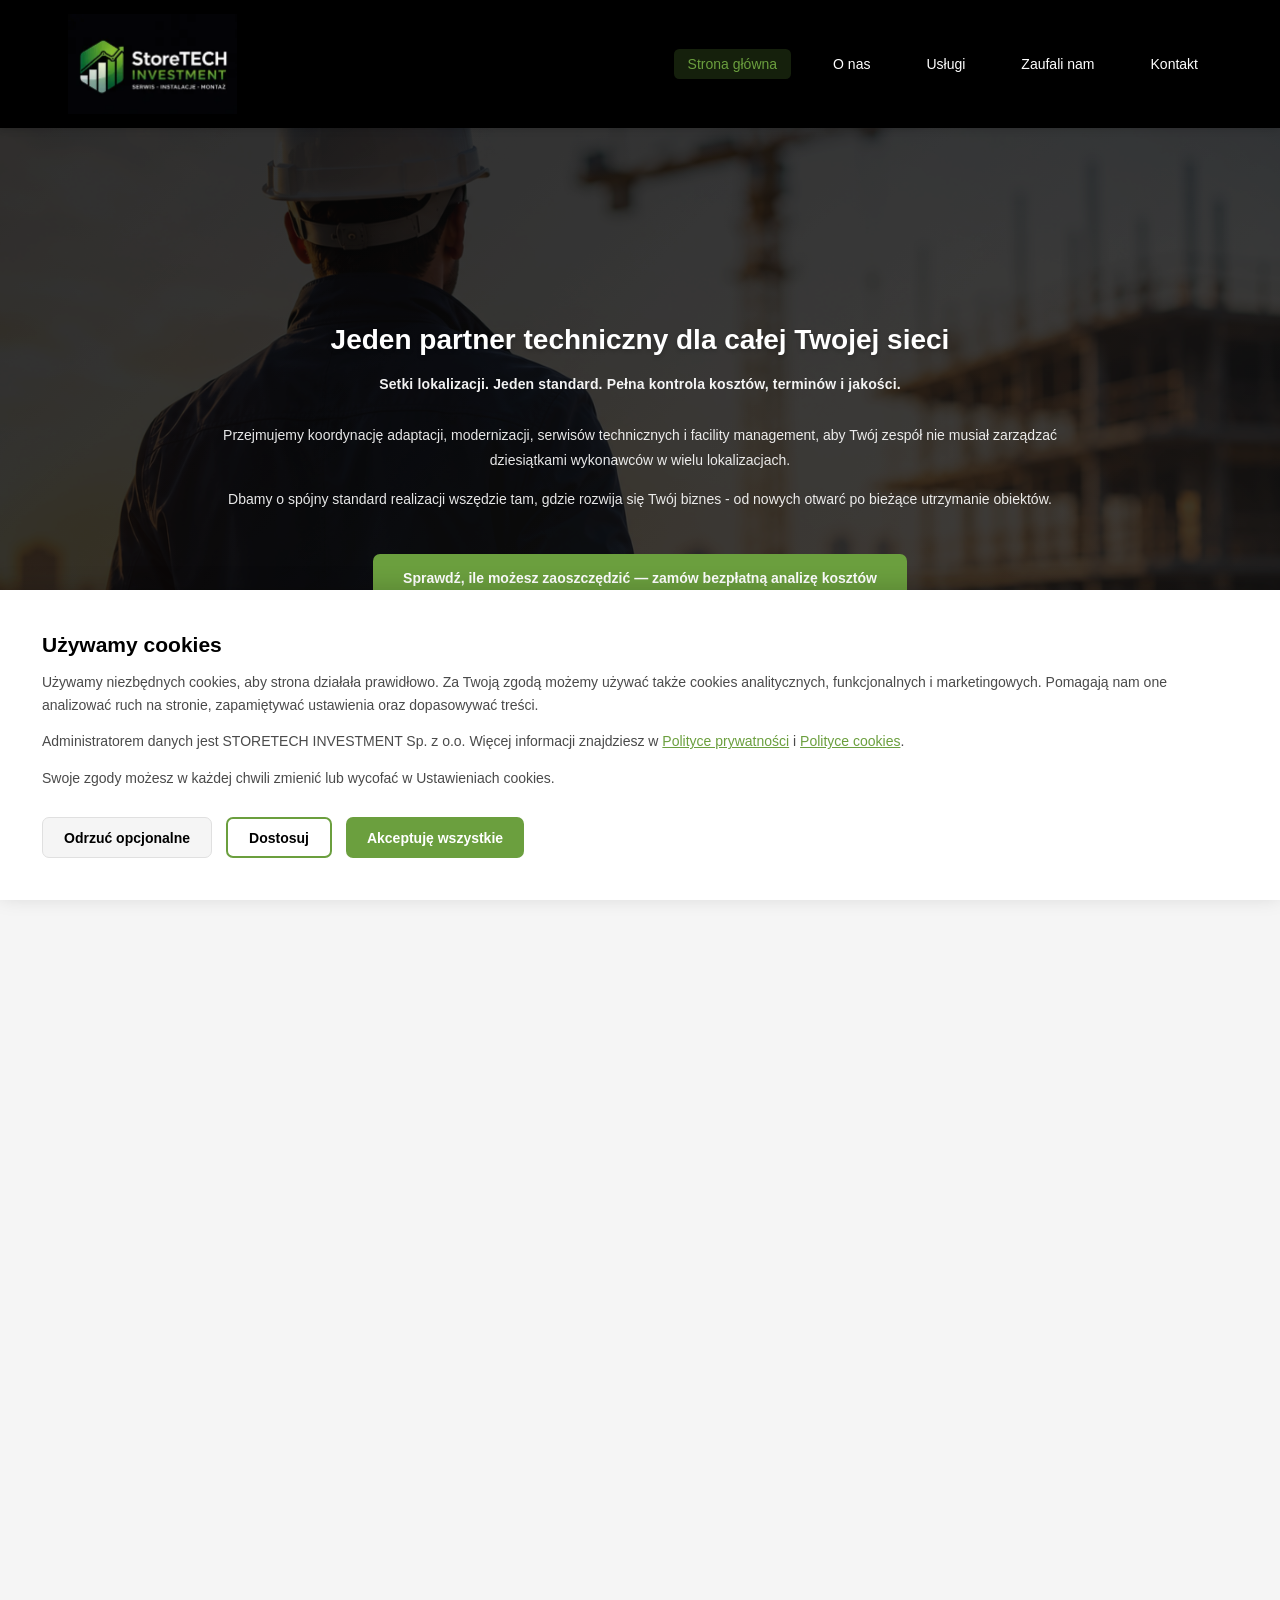
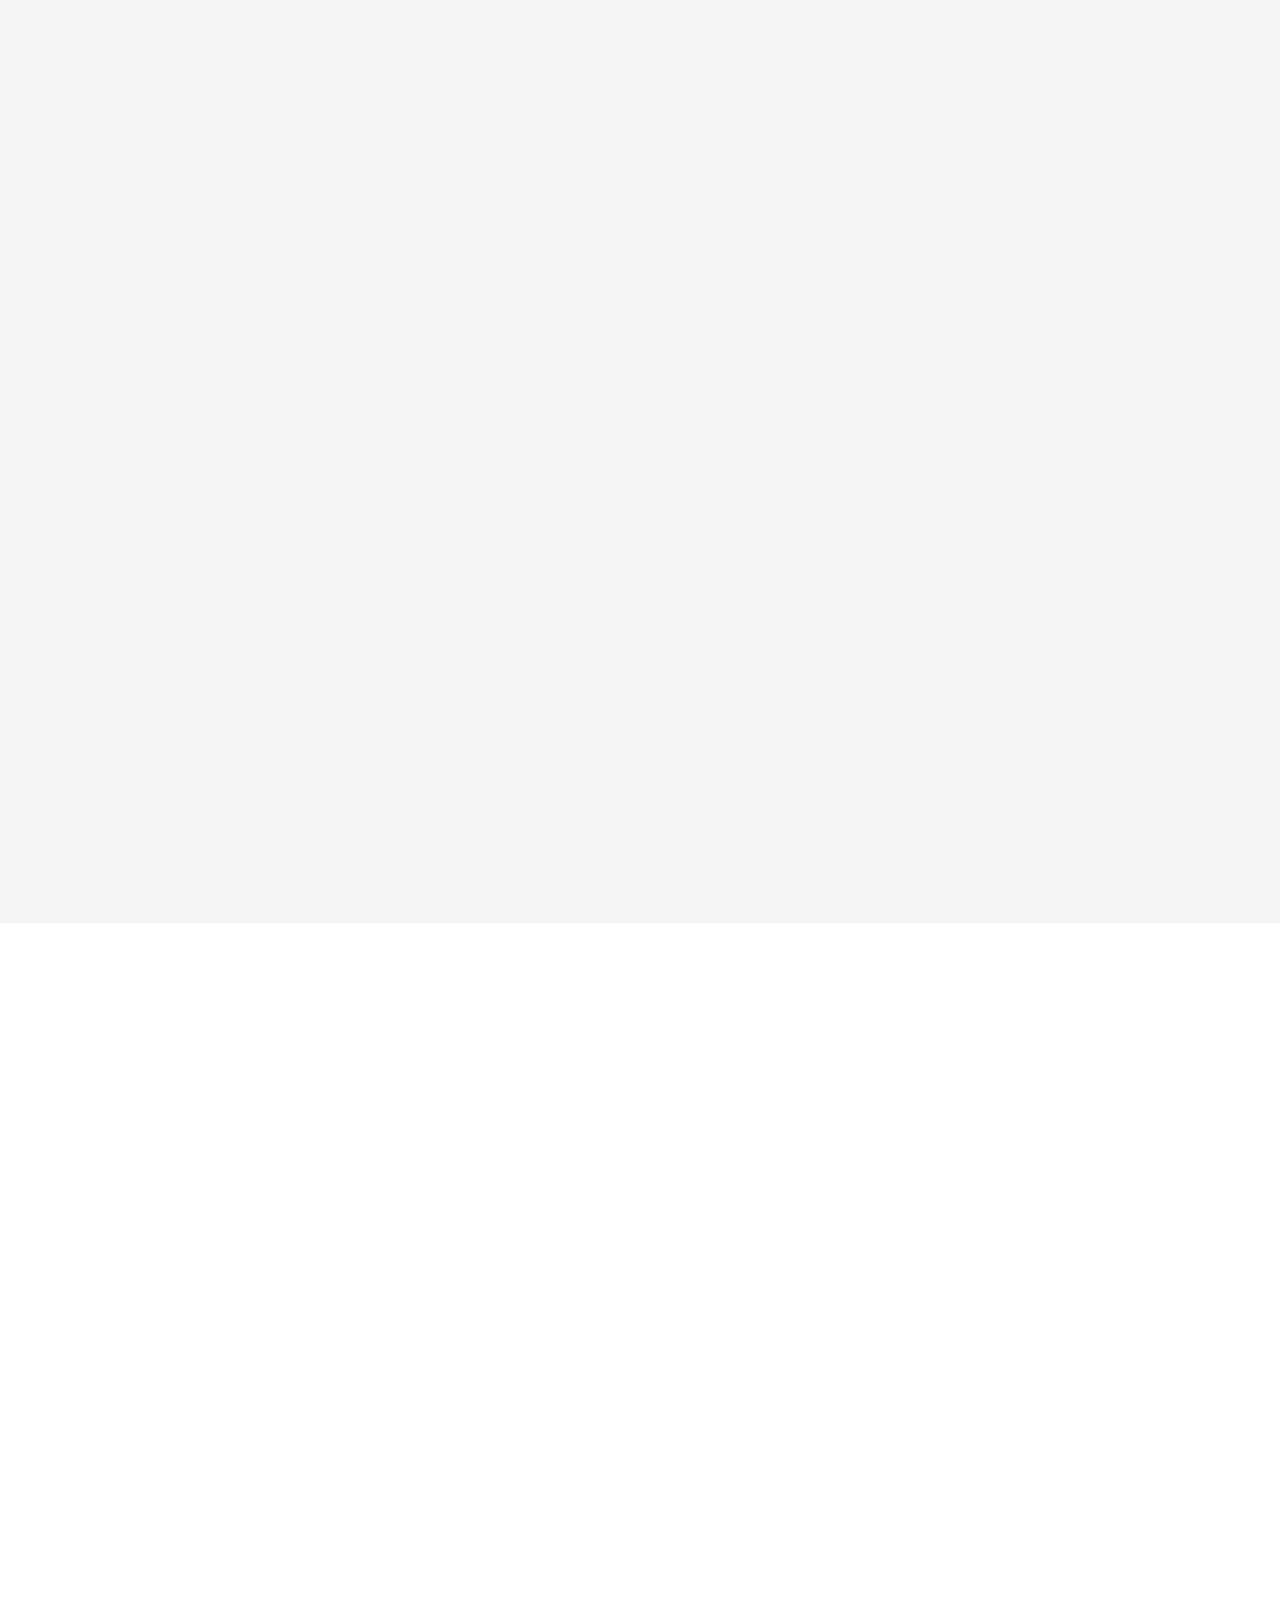
==== commit ac72724e: "Update index.html" ====
--- a/index.html
+++ b/index.html
@@ -21,7 +21,7 @@
     
     <!-- CSS -->
     <link rel="stylesheet" href="css/style.css">
-    <link rel="preload" as="image" href="facet1.webp" fetchpriority="high">
+    <link rel="preload" as="image" href="facet1.png" fetchpriority="high">
     
     <!-- Font Awesome for icons -->
     <link rel="preconnect" href="https://cdnjs.cloudflare.com" crossorigin>
@@ -118,7 +118,7 @@
                     </div>
                 </div>
                 <div class="about-image">
-                    <img src="ekipa3.png" alt="Zespół Storetech Investment" width="900" height="675" loading="lazy" decoding="async">
+                    <img src="/Storetech/ekipa3.png" alt="Zespół Storetech Investment" width="900" height="675" loading="lazy" decoding="async">
                 </div>
             </div>
         </div>
--- a/css/style.css
+++ b/css/style.css
@@ -196,7 +196,7 @@
     left: 0;
     right: 0;
     bottom: 0;
-    background-image: url('../facet1.webp');
+    background-image: url('../facet1.png');
     background-size: cover;
     background-position: center;
     background-repeat: no-repeat;
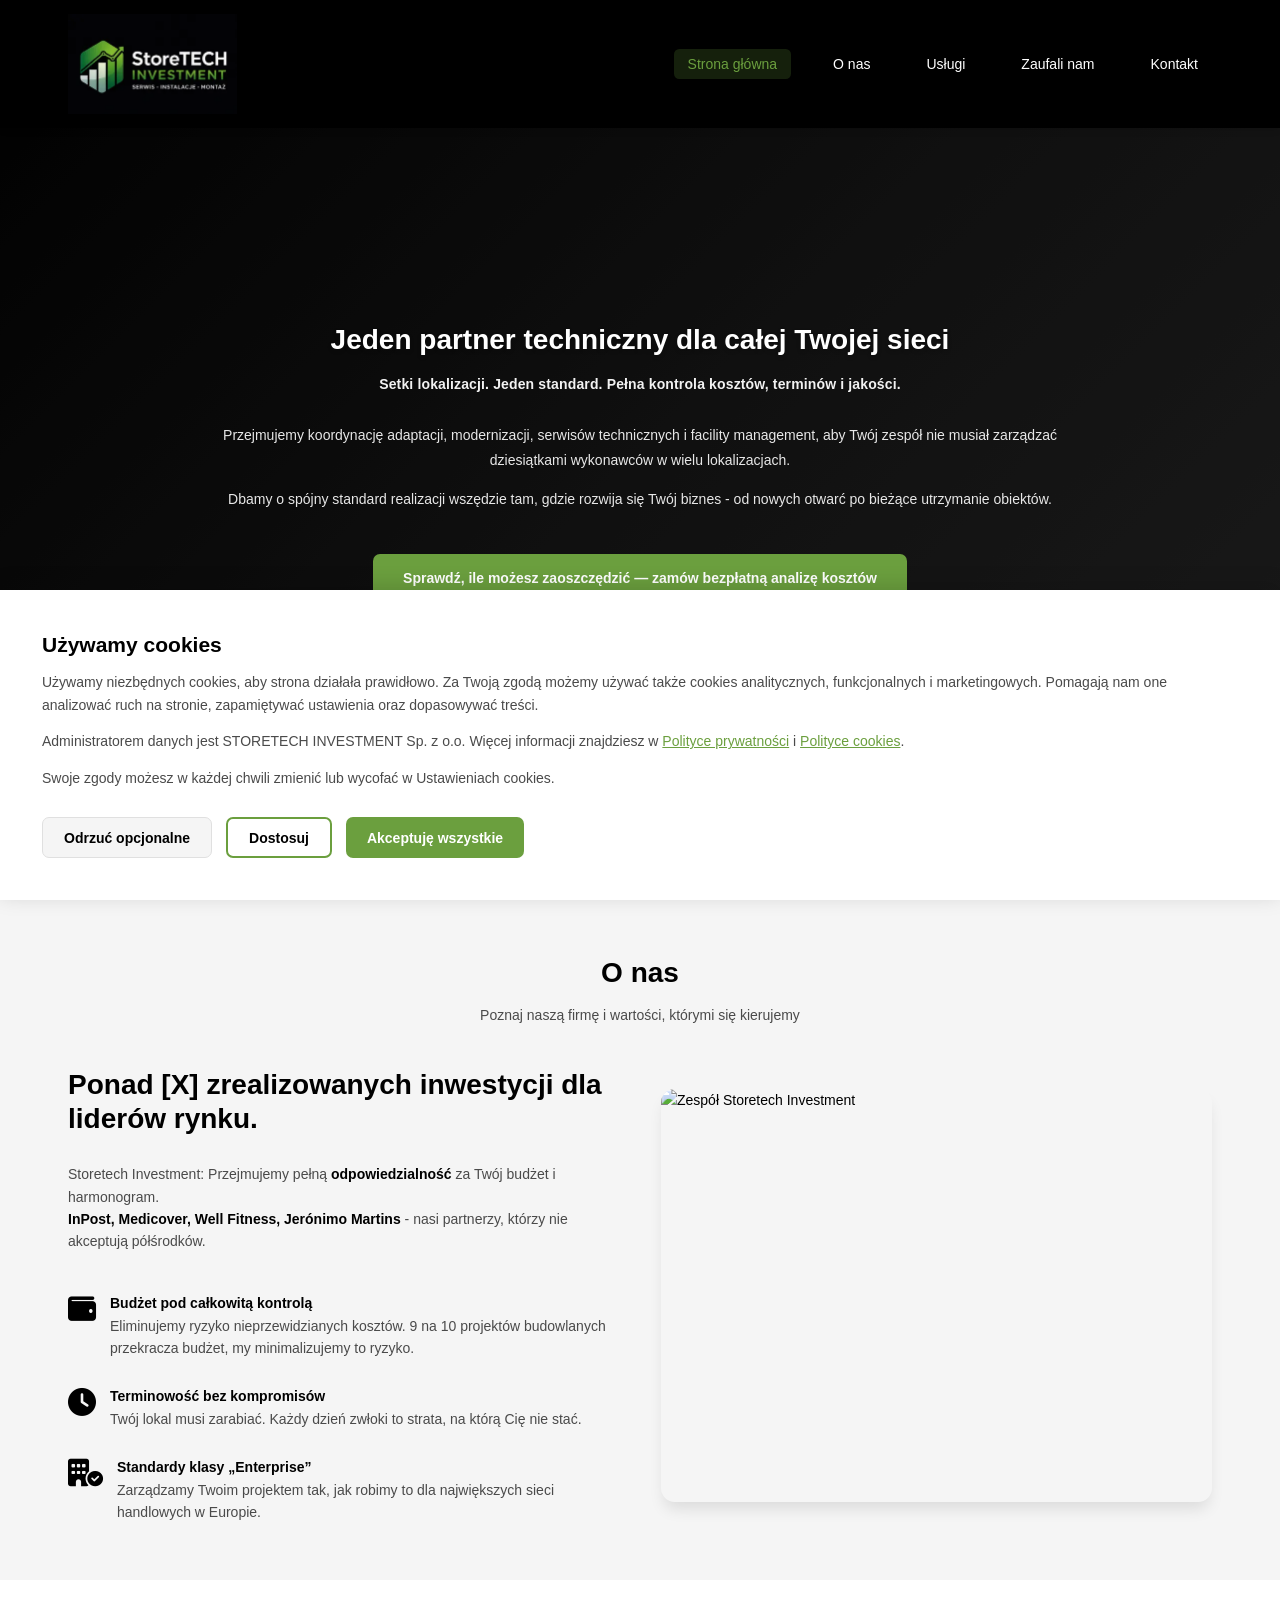
==== commit 7c2df2ee: "Update index.html" ====
--- a/index.html
+++ b/index.html
@@ -21,7 +21,7 @@
     
     <!-- CSS -->
     <link rel="stylesheet" href="css/style.css">
-    <link rel="preload" as="image" href="facet1.png" fetchpriority="high">
+    <link rel="preload" as="image" href="/Storetech/facet1.png" fetchpriority="high">
     
     <!-- Font Awesome for icons -->
     <link rel="preconnect" href="https://cdnjs.cloudflare.com" crossorigin>
--- a/css/style.css
+++ b/css/style.css
@@ -196,7 +196,7 @@
     left: 0;
     right: 0;
     bottom: 0;
-    background-image: url('../facet1.png');
+    background-image: url('/Storetech/facet1.png');
     background-size: cover;
     background-position: center;
     background-repeat: no-repeat;
